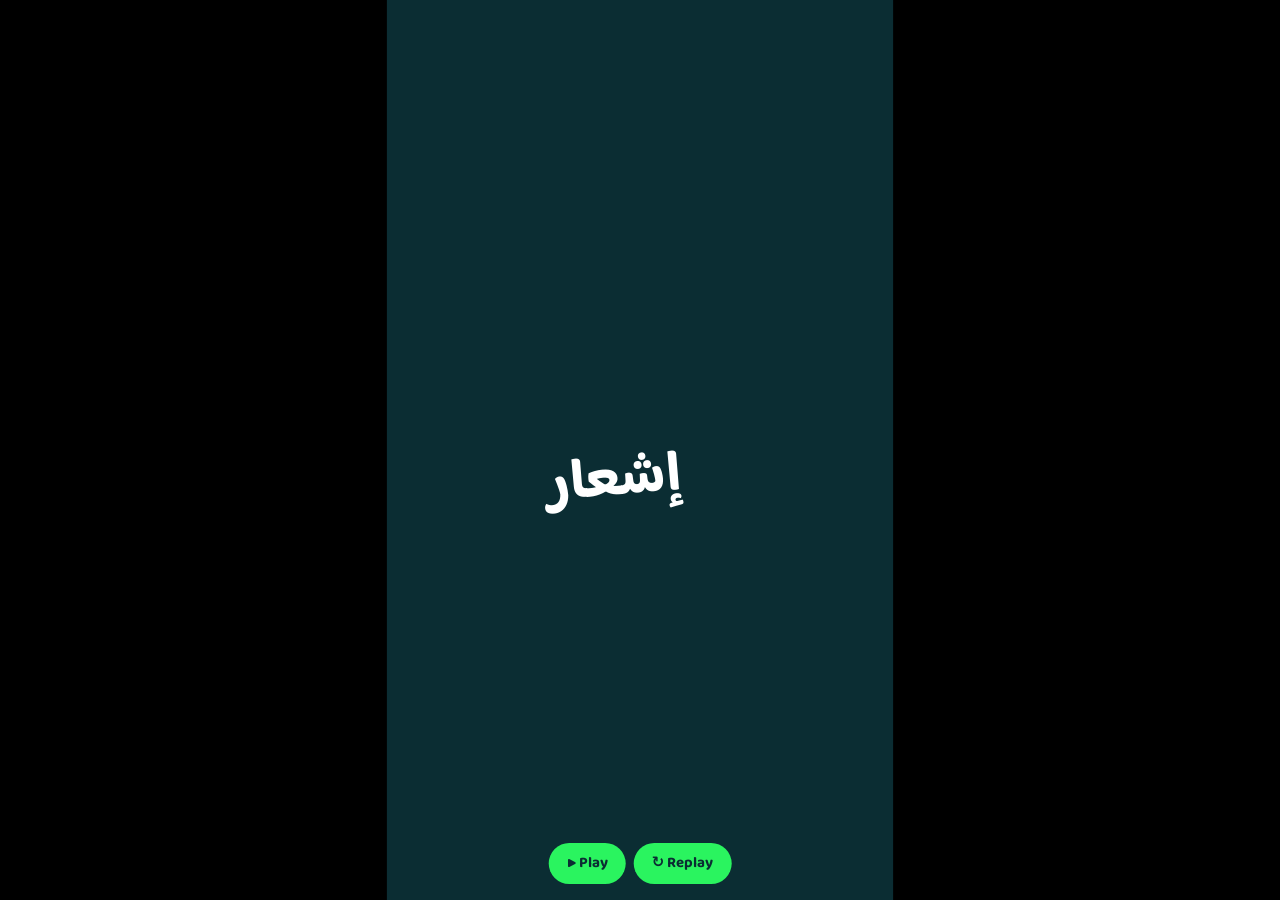
==== motion/focus-14/index.html @ 83feaa40 "Rebuild focus-14 film to motion studio rules - Pure seek(t) render contract keyed to measured beats." ====
<!doctype html>
<html lang="ar" dir="rtl">
<head>
<meta charset="utf-8">
<meta name="viewport" content="width=device-width,initial-scale=1">
<title>Saudifitx · تجربة ١٤ يوم</title>
<style>
  /* Brand: Saudifitx Design System — Baloo Bhaijaan 2 (display: 800, UI: 500), teal #0B2D33, one accent #2AF45F */
  @font-face { font-family: "Baloo Bhaijaan 2"; font-weight: 500; font-display: block; src: url(fonts/BalooBhaijaan2-Medium.ttf) format("truetype"); }
  @font-face { font-family: "Baloo Bhaijaan 2"; font-weight: 700; font-display: block; src: url(fonts/BalooBhaijaan2-Bold.ttf) format("truetype"); }
  @font-face { font-family: "Baloo Bhaijaan 2"; font-weight: 800; font-display: block; src: url(fonts/BalooBhaijaan2-ExtraBold.ttf) format("truetype"); }

  :root {
    --teal: #0B2D33; --teal-soft: #0D3235; --elev: #11383D;
    --green: #2AF45F; --green-bright: #57C96F;
    --fg: #fff; --muted: rgba(255,255,255,.72); --subtle: rgba(255,255,255,.5);
    --border: rgba(255,255,255,.10);
    --font: "Baloo Bhaijaan 2", system-ui, sans-serif;
  }
  * { box-sizing: border-box; margin: 0; padding: 0; }
  html, body { height: 100%; background: #000; overflow: hidden; }
  body { display: grid; place-items: center; font-family: var(--font); }
  #stage { position: relative; width: 1080px; height: 1920px; overflow: hidden; background: var(--teal); color: var(--fg); transform-origin: center; }
  .scene { position: absolute; inset: 0; display: none; }
  .r { position: absolute; right: 80px; left: 80px; text-align: right; white-space: nowrap; }
  .d { font-weight: 800; line-height: 1.1; }             /* display */
  .u { font-weight: 500; color: var(--muted); }          /* UI */
  .g { color: var(--green); }
  .mask { overflow: hidden; }
  .mask > span { display: inline-block; }

  /* A — chaos */
  .w { position: absolute; white-space: nowrap; font-weight: 700; transform-origin: center; }
  .w.chip { background: var(--fg); color: var(--teal); border-radius: 999px; padding: 0 .45em; }
  #line { position: absolute; height: 12px; top: 954px; background: var(--green); border-radius: 12px; }
  #lost { top: 640px; font-size: 280px; }

  /* B — 14 */
  #trial { top: 250px; font-size: 130px; }
  #num { position: absolute; left: -40px; top: 330px; font-size: 900px; font-weight: 800; line-height: 1; color: var(--green); direction: rtl; }
  #yom { top: 1330px; font-size: 200px; }

  /* C — focus */
  #rest { top: 660px; font-size: 130px; }
  #focus { top: 820px; font-size: 270px; }
  #fline { position: absolute; right: 80px; top: 1170px; height: 12px; background: var(--green); border-radius: 12px; }

  /* D — tracker */
  #dTitle { top: 200px; font-size: 120px; }
  #dSub { top: 350px; font-size: 66px; }
  #days { position: absolute; top: 500px; left: 80px; right: 80px; display: grid; grid-template-columns: repeat(4, 1fr); gap: 28px; }
  .day { height: 180px; border-radius: 24px; background: var(--elev); border: 1px solid var(--border);
    display: grid; place-items: center; font-size: 88px; font-weight: 800; color: var(--subtle); position: relative; overflow: hidden; }
  .day .f { position: absolute; inset: 0; background: var(--green); transform-origin: bottom; }
  .day .n { position: relative; }
  .day:nth-child(13) { grid-column: 2; }
  #dayNum { top: 1400px; font-size: 300px; }
  #dayNum .u { font-size: 120px; color: var(--fg); font-weight: 800; }

  /* E — habits */
  .card { position: absolute; inset: 0; background: var(--teal); }
  .card .step { top: 200px; font-size: 72px; }
  .card .ic { position: absolute; right: 80px; top: 420px; width: 360px; height: 360px; border-radius: 50%; background: var(--green); display: grid; place-items: center; }
  .card .ic svg { width: 190px; height: 190px; stroke: var(--teal); stroke-width: 2; fill: none; stroke-linecap: round; stroke-linejoin: round; }
  .card h3 { top: 880px; font-size: 150px; }
  .card p { top: 1080px; font-size: 80px; }
  .card.alt .ic { right: auto; left: 80px; }
  .card.alt .big { left: auto; right: -60px; }
  .card.inv { background: var(--green); color: var(--teal); }
  .card.inv .u { color: rgba(11,45,51,.75); }
  .card.inv .ic { background: var(--teal); }
  .card.inv .ic svg { stroke: var(--green); }
  .card.inv .big { color: rgba(11,45,51,.12); }
  .card .big { position: absolute; left: -60px; bottom: -120px; font-size: 900px; font-weight: 800; line-height: 1; color: var(--elev); }

  /* F — statement */
  #s1 { top: 560px; font-size: 170px; } #s2 { top: 760px; font-size: 170px; } #s3 { top: 960px; font-size: 170px; }
  #sline { position: absolute; right: 80px; top: 1230px; height: 12px; background: var(--green); border-radius: 12px; }

  /* G — end card (signature gradient, brand template layout) */
  #grad { position: absolute; inset: 0; background: radial-gradient(120% 90% at 0% 100%, var(--green-bright) 0%, var(--teal-soft) 45%, var(--teal) 75%); }
  #logo { position: absolute; left: 80px; top: 180px; width: 740px; height: 209px; }
  #logo img { position: absolute; inset: 0; width: 100%; height: 100%; }
  #c1 { top: 760px; font-size: 130px; } #c2 { top: 900px; font-size: 220px; }
  #btn { position: absolute; right: 80px; top: 1250px; padding: 30px 100px; border-radius: 999px; background: var(--green); color: var(--teal); font-size: 90px; font-weight: 800; line-height: 1.3; white-space: nowrap; }
  #social { position: absolute; left: 80px; bottom: 120px; height: 96px; }

  #controls { position: fixed; bottom: 16px; left: 50%; transform: translateX(-50%); display: flex; gap: 8px; z-index: 5; direction: ltr; }
  #controls button { font: 700 15px var(--font); padding: 8px 18px; border-radius: 999px; border: 0; background: var(--green); color: var(--teal); cursor: pointer; }
  body.capture #controls { display: none; }
</style>
</head>
<body>
<div id="stage">
  <section class="scene" id="A">
    <div id="chaos" style="position:absolute;inset:0"></div>
    <div id="line"></div>
    <div class="r d mask" id="lost"><span>مشتّت؟</span></div>
  </section>

  <section class="scene" id="Bs">
    <div class="r d mask" id="trial"><span>تجربة</span></div>
    <div id="num">١</div>
    <div class="r d mask" id="yom"><span>يوم</span></div>
  </section>

  <section class="scene" id="C">
    <div class="r d mask" id="rest"><span>لاستعادة</span></div>
    <div class="r d g" id="focus">التركيز</div>
    <div id="fline"></div>
  </section>

  <section class="scene" id="D">
    <div class="r d mask" id="dTitle"><span>يوم بيوم</span></div>
    <div class="r u mask" id="dSub"><span>عادة صغيرة كل يوم</span></div>
    <div id="days"></div>
    <div class="r d g" id="dayNum">١</div>
  </section>

  <section class="scene" id="E"></section>

  <section class="scene" id="F">
    <div class="r d mask" id="s1"><span>عادة وحدة.</span></div>
    <div class="r d mask" id="s2"><span>كل يوم.</span></div>
    <div class="r d g mask" id="s3"><span>١٤ يوم.</span></div>
    <div id="sline"></div>
  </section>

  <section class="scene" id="G">
    <div id="grad"></div>
    <div id="logo"><img id="logoW" src="assets/logo-white.png" alt=""><img id="logoG" src="assets/logo-green.png" alt=""></div>
    <div class="r d mask" id="c1"><span>جاهز تستعيد</span></div>
    <div class="r d g mask" id="c2"><span>تركيزك؟</span></div>
    <div id="btn">ابدأ التحدي</div>
    <img id="social" src="assets/social-row.png" alt="@saudifitx">
  </section>
</div>

<div id="controls"><button id="play">▶ Play</button><button id="replay">↻ Replay</button></div>
<audio id="score" src="score.wav" preload="auto"></audio>

<script>
// ───────────────────────── Render contract: seek(t) paints the frame at t. Pure; no state between frames.
const $ = id => document.getElementById(id);
const AR = n => String(n).replace(/\d/g, d => "٠١٢٣٤٥٦٧٨٩"[d]);
const clamp = (v, a = 0, b = 1) => Math.min(b, Math.max(a, v));
const p = (t, a, b) => clamp((t - a) / (b - a));
const lerp = (a, b, k) => a + (b - a) * k;
const out = k => 1 - Math.pow(1 - k, 5);                         // brand entrance ease, no overshoot
const io = k => k < .5 ? 16 * k ** 5 : 1 - Math.pow(-2 * k + 2, 5) / 2;
const decay = (t, t0, len) => t < t0 ? 0 : Math.exp(-(t - t0) / len);   // beat-hit envelope

function mulberry32(a) { return function () { a |= 0; a = a + 0x6D2B79F5 | 0; let t = Math.imul(a ^ a >>> 15, 1 | a); t = t + Math.imul(t ^ t >>> 7, 61 | t) ^ t; return ((t ^ t >>> 14) >>> 0) / 4294967296; }; }
const hash = (i, n) => mulberry32(i * 7919 + n * 104729 + 1)();    // seeded per-(item, step) noise

let BEATS = null;  // measured grid from beats.json, set once at load
const B = i => BEATS[Math.min(i, BEATS.length - 1)] + Math.max(0, i - BEATS.length + 1) * .5;
const BEAT = () => B(1) - B(0);
const DURATION = 20;

function css(el, { x = 0, y = 0, s = 1, sx = s, sy = s, o = 1, blur = 0, base = "" }) {
  el.style.transform = `${base} translate(${x}px,${y}px) scale(${sx},${sy})`;
  el.style.opacity = o;
  el.style.filter = blur > .05 ? `blur(${blur}px)` : "none";
}
// mask reveal: inner span rises from below its own line box
function reveal(el, t, t0, dur = .28) {
  const k = out(p(t, t0, t0 + dur));
  el.style.visibility = t >= t0 ? "visible" : "hidden";
  el.firstElementChild.style.transform = `translateY(${lerp(105, 0, k)}%)`;
}
const scene = (id, t, a, b) => { const on = t >= a && t < b; $(id).style.display = on ? "block" : "none"; return on; };

// ── static layout built once (deterministic)
const WORDS = ["إشعار", "رسالة جديدة", "٩٩+", "تمرير", "فيديو قصير", "تنبيه", "بث مباشر", "@منشن", "ريلز", "لايك", "٣ رسائل", "تحديث", "ستوري", "إعلان", "١٢+", "تعليق", "قروب", "مكالمة فائتة"];
const rng = mulberry32(14);
const CHAOS = WORDS.map((w, i) => ({
  w, appear: (r => i < 6 ? i * .03 : .18 + r * .6)(rng()), x: 40 + rng() * 760, y: 160 + rng() * 1540,
  size: 70 + rng() * 80, rot: (rng() - .5) * 16, chip: rng() < .35,
}));
$("chaos").innerHTML = CHAOS.map(c => `<div class="w${c.chip ? " chip" : ""}" style="left:${c.x}px;top:${c.y}px;font-size:${c.size | 0}px">${c.w}</div>`).join("");
const chaosEls = [...$("chaos").children];

$("days").innerHTML = Array.from({ length: 14 }, (_, i) => `<div class="day"><div class="f"></div><span class="n">${AR(i + 1)}</span></div>`).join("");
const dayEls = [...$("days").children];

const HABITS = [
  ["نوم أعمق", "روتين ثابت قبل النوم", '<path d="M12 3a6 6 0 0 0 9 9 9 9 0 1 1-9-9Z"/>'],
  ["حركة يومية", "٣٠ دقيقة تنشّط عقلك", '<path d="M22 12h-4l-3 9L9 3l-3 9H2"/>'],
  ["ديتوكس رقمي", "وقت أقل على الشاشة", '<rect x="5" y="2" width="14" height="20" rx="2"/><path d="M3 3l18 18"/>'],
  ["تنفّس وصفاء", "٥ دقائق كل صباح", '<path d="M17.7 7.7a2.5 2.5 0 1 1 1.8 4.3H2"/><path d="M9.6 4.6A2 2 0 1 1 11 8H2"/><path d="M12.6 19.4A2 2 0 1 0 14 16H2"/>'],
];
$("E").innerHTML = HABITS.map(([h, s, ic], i) => `<div class="card${i % 2 ? " alt" : ""}${i === 2 ? " inv" : ""}" id="h${i}">
  <div class="big">${AR(i + 1)}</div>
  <div class="r u step">عادة ${AR(i + 1)} من ٤</div>
  <div class="ic"><svg viewBox="0 0 24 24">${ic}</svg></div>
  <h3 class="r d">${h}</h3><p class="r u">${s}</p></div>`).join("");
const cards = HABITS.map((_, i) => $("h" + i));

function seek(t) {
  // A — chaos → snap to the focus line → "مشتّت؟"   [0, B4)
  if (scene("A", t, 0, B(4))) {
    const snap = B(2), k = io(p(t, snap, snap + .18));
    CHAOS.forEach((c, i) => {
      const el = chaosEls[i], shown = t >= c.appear && k < 1;
      el.style.visibility = shown ? "visible" : "hidden";
      if (!shown) return;
      const step = Math.floor(t * 15);                              // 15 Hz jitter, seeded
      const jx = (hash(i, step) - .5) * 18, jy = (hash(i + 99, step) - .5) * 18;
      const pop = 1 + .25 * decay(t, c.appear, .05);
      const w = el.offsetWidth, h = el.offsetHeight;
      const cx = 540 - (c.x + w / 2), cy = 960 - (c.y + h / 2);
      css(el, { x: lerp(jx, cx, k), y: lerp(jy, cy, k), sx: pop * (1 - .6 * k), sy: pop * (1 - k), base: `rotate(${c.rot * (1 - k)}deg)` });
    });
    const amp = 4 + 22 * p(t, 0, snap) ** 2, st = Math.floor(t * 24);  // seeded camera shake, builds to the snap
    css($("chaos"), { x: t < snap ? (hash(501, st) - .5) * amp : 0, y: t < snap ? (hash(502, st) - .5) * amp : 0 });
    const lw = io(p(t, snap + .08, snap + .26)) * 920;
    $("line").style.width = lw + "px";
    $("line").style.left = (540 - lw / 2) + "px";
    css($("line"), { y: out(p(t, B(3) - .1, B(3) + .2)) * 230, sy: 1 + 1.5 * decay(t, snap + .26, .08) });
    reveal($("lost"), t, B(2) + .2, .3);
    css($("lost"), { s: 1 + .05 * decay(t, B(3), .15) });
    $("lost").style.transformOrigin = "right center";
  }

  // B — تجربة / ١٤ counts on 16ths / يوم   [B4, B10)
  if (scene("Bs", t, B(4), B(10))) {
    reveal($("trial"), t, B(4));
    const T0 = B(5), step = BEAT() / 4;
    const k = t < T0 ? 0 : Math.min(13, Math.floor((t - T0) / step) + 1);
    $("num").textContent = AR(1 + k);
    const lastTick = k === 0 ? B(4) : T0 + (k - 1) * step;
    const land = decay(t, B(8), .18);
    const roll = k === 0 ? 0 : 1 - out(p(t, lastTick, lastTick + .06));   // new digit rolls up into place
    css($("num"), { x: lerp(-200, 0, out(p(t, B(4), B(4) + .4))), y: roll * 90, s: 1 + .08 * land, o: out(p(t, B(4), B(4) + .15)) * (1 - .3 * roll) });
    reveal($("yom"), t, B(8) - .06);
  }

  // C — لاستعادة / التركيز rack focus / line   [B10, B12)
  if (scene("C", t, B(10), B(12))) {
    reveal($("rest"), t, B(10));
    const f = io(p(t, B(10), B(11)));
    css($("focus"), { blur: (1 - f) * 40, s: lerp(1.18, 1, f) + .04 * decay(t, B(11), .15), o: lerp(.35, 1, f) });
    $("fline").style.width = io(p(t, B(11), B(11) + .3)) * 920 + "px";
  }

  // D — tracker: one day fills per 8th note   [B12, B20)
  if (scene("D", t, B(12), B(20))) {
    reveal($("dTitle"), t, B(12));
    reveal($("dSub"), t, B(12) + .12);
    let filled = 0;
    dayEls.forEach((el, i) => {
      const ti = B(12) + i * BEAT() / 2, k = out(p(t, ti, ti + .12));
      if (t >= ti) filled = i + 1;
      el.firstElementChild.style.transform = `scaleY(${k})`;
      el.style.color = k > .5 ? "var(--teal)" : "";
      css(el, { s: 1 + .06 * decay(t, ti, .08) + .05 * decay(t, B(19), .15) });
    });
    $("dayNum").innerHTML = `<span class="u">${t >= B(19) ? "تم" : "اليوم"}</span> ${AR(Math.max(1, filled))}`;
    css($("dayNum"), { s: 1 + .05 * decay(t, B(12) + (Math.max(1, filled) - 1) * BEAT() / 2, .08) + .1 * decay(t, B(19), .2) });
    $("dayNum").style.transformOrigin = "right center";
  }

  // E — habits: push-cut into each card on the beat   [B20, B28)
  if (scene("E", t, B(20), B(28))) {
    cards.forEach((el, i) => {
      const tin = B(20 + 2 * i), tout = B(22 + 2 * i);
      const kin = i === 0 ? 1 : out(p(t, tin - .2, tin)), kout = i === 3 ? 0 : out(p(t, tout - .2, tout));
      const on = t >= tin - .2 && (i === 3 || t < tout);
      el.style.visibility = on ? "visible" : "hidden";
      if (!on) return;
      css(el, { x: lerp(-1080, 0, kin) + kout * 1080 });
      const ic = el.querySelector(".ic");
      css(ic, { s: lerp(.6, 1, out(p(t, tin, tin + .3))) + .05 * decay(t, tin, .12) });
      el.querySelectorAll("path,rect").forEach(pth => {
        const len = pth.getTotalLength();
        pth.style.strokeDasharray = len;
        pth.style.strokeDashoffset = len * (1 - io(p(t, tin + .05, tin + .45)));
      });
      css(el.querySelector(".big"), { y: lerp(200, 0, out(p(t, tin - .2, tin + .6))) });
    });
  }

  // F — statement, one line per beat, line draws into the logo   [B28, B32)
  if (scene("F", t, B(28), B(32))) {
    reveal($("s1"), t, B(28) - .06);
    reveal($("s2"), t, B(29) - .06);
    const sk = out(p(t, B(30) - .12, B(30)));
    $("s3").style.visibility = t >= B(30) - .12 ? "visible" : "hidden";
    $("s3").firstElementChild.style.transform = "none";
    css($("s3"), { s: lerp(1.9, 1, sk) + .05 * decay(t, B(30), .15), o: sk });
    $("s3").style.transformOrigin = "right center";
    $("sline").style.width = io(p(t, B(30), B(32))) * 920 + "px";
  }

  // G — end card   [B32, end]
  if (scene("G", t, B(32), 1e9)) {
    css($("grad"), { o: .6 + .4 * out(p(t, B(32), B(34))) });
    const wk = out(p(t, B(32), B(32) + .35));
    $("logoW").style.clipPath = `inset(0 ${(1 - wk) * 100}% 0 0)`;
    const gk = out(p(t, B(33) - .1, B(33) + .15));
    const flick = Math.sin(p(t, B(33), B(33) + .35) * Math.PI);
    css($("logoG"), { x: flick * 8, y: lerp(40, 0, gk) - flick * 22, o: gk });
    reveal($("c1"), t, B(34) - .06);
    reveal($("c2"), t, B(35) - .06);
    const bk = out(p(t, B(36) - .1, B(36) + .2));
    $("btn").style.clipPath = `inset(0 0 0 ${(1 - bk) * 100}%)`;
    css($("btn"), { s: 1 + .04 * decay(t, B(36), .12) + .04 * decay(t, B(38), .15) });
    $("btn").style.transformOrigin = "right center";
    const sk = out(p(t, B(37), B(37) + .35));
    css($("social"), { x: lerp(-60, 0, sk), o: sk });
  }
}

// ───────────────────────── playback shell (outside the render contract)
window.DURATION = DURATION;
window.seek = seek;
const capture = new URLSearchParams(location.search).has("capture");
if (capture) document.body.classList.add("capture");
function fit() {
  if (capture) return;
  const s = Math.min(innerWidth / 1080, innerHeight / 1920);
  $("stage").style.transform = `scale(${s})`;
  $("stage").style.margin = `${(1920 * s - 1920) / 2}px ${(1080 * s - 1080) / 2}px`;
}
addEventListener("resize", fit); fit();

const audio = $("score");
function tick() { seek(audio.currentTime); if (!audio.paused) requestAnimationFrame(tick); }
$("play").onclick = () => { if (audio.paused) { audio.play(); $("play").textContent = "❚❚ Pause"; requestAnimationFrame(tick); } else { audio.pause(); $("play").textContent = "▶ Play"; } };
$("replay").onclick = () => { audio.currentTime = 0; if (audio.paused) $("play").click(); };
audio.onended = () => { $("play").textContent = "▶ Play"; };

fetch("beats.json").then(r => r.json()).then(j => j.beats)
  .catch(() => Array.from({ length: 40 }, (_, i) => i * .5))       // file:// fallback: nominal 120 BPM grid
  .then(beats => {
    BEATS = beats; window.BEATS = beats;
    return Promise.all([document.fonts.load('800 100px "Baloo Bhaijaan 2"'), document.fonts.load('500 100px "Baloo Bhaijaan 2"'),
      document.fonts.load('700 100px "Baloo Bhaijaan 2"'), ...[...document.images].map(i => i.decode().catch(() => {}))]);
  })
  .then(() => { seek(0); window.ready = true; });
</script>
</body>
</html>
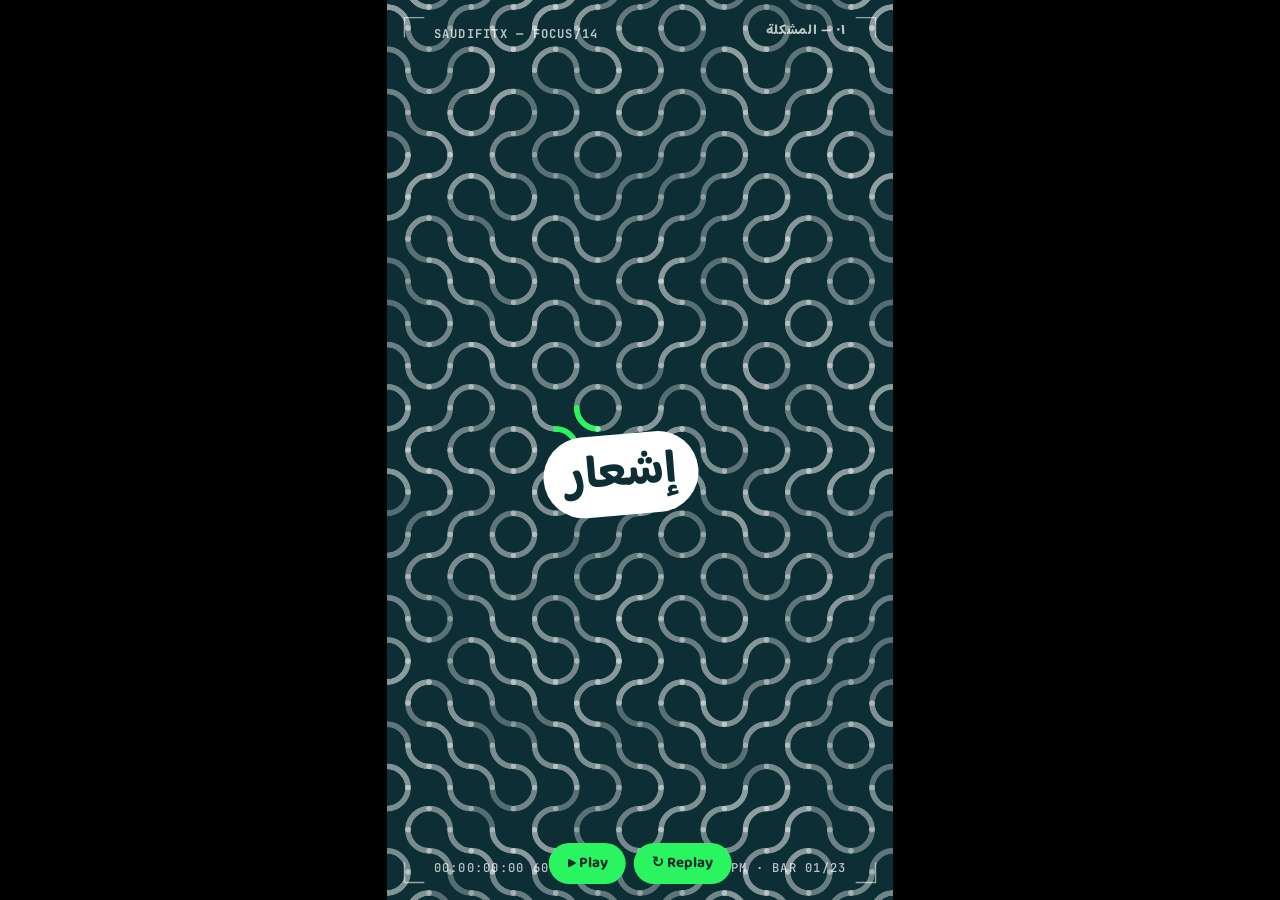
==== commit 47f41ad5: "Redesign film in reference-reel style Full-bleed colour fields cut on the beat, kinetic type with di" ====
--- a/motion/focus-14/index.html
+++ b/motion/focus-14/index.html
@@ -3,137 +3,228 @@
 <head>
 <meta charset="utf-8">
 <meta name="viewport" content="width=device-width,initial-scale=1">
-<title>Saudifitx · تجربة ١٤ يوم</title>
+<title>Saudifitx · تحدي ١٤ يوم</title>
 <style>
-  /* Brand: Saudifitx Design System — Baloo Bhaijaan 2 (display: 800, UI: 500), teal #0B2D33, one accent #2AF45F */
+  /* Brand: Saudifitx Design System — display: Baloo Bhaijaan 2 · UI/HUD: JetBrains Mono · teal #0B2D33 · accent #2AF45F */
   @font-face { font-family: "Baloo Bhaijaan 2"; font-weight: 500; font-display: block; src: url(fonts/BalooBhaijaan2-Medium.ttf) format("truetype"); }
   @font-face { font-family: "Baloo Bhaijaan 2"; font-weight: 700; font-display: block; src: url(fonts/BalooBhaijaan2-Bold.ttf) format("truetype"); }
   @font-face { font-family: "Baloo Bhaijaan 2"; font-weight: 800; font-display: block; src: url(fonts/BalooBhaijaan2-ExtraBold.ttf) format("truetype"); }
+  @font-face { font-family: "JetBrains Mono"; font-weight: 500 700; font-display: block; src: url(fonts/JetBrainsMono.woff2) format("woff2"); }
 
   :root {
-    --teal: #0B2D33; --teal-soft: #0D3235; --elev: #11383D;
-    --green: #2AF45F; --green-bright: #57C96F;
-    --fg: #fff; --muted: rgba(255,255,255,.72); --subtle: rgba(255,255,255,.5);
-    --border: rgba(255,255,255,.10);
-    --font: "Baloo Bhaijaan 2", system-ui, sans-serif;
+    --teal: #0B2D33; --deep: #082226; --elev: #11383D; --green: #2AF45F; --green-bright: #57C96F; --paper: #F4F7F6;
+    --font: "Baloo Bhaijaan 2", system-ui, sans-serif; --mono: "JetBrains Mono", ui-monospace, monospace;
   }
   * { box-sizing: border-box; margin: 0; padding: 0; }
   html, body { height: 100%; background: #000; overflow: hidden; }
   body { display: grid; place-items: center; font-family: var(--font); }
-  #stage { position: relative; width: 1080px; height: 1920px; overflow: hidden; background: var(--teal); color: var(--fg); transform-origin: center; }
-  .scene { position: absolute; inset: 0; display: none; }
-  .r { position: absolute; right: 80px; left: 80px; text-align: right; white-space: nowrap; }
-  .d { font-weight: 800; line-height: 1.1; }             /* display */
-  .u { font-weight: 500; color: var(--muted); }          /* UI */
-  .g { color: var(--green); }
-  .mask { overflow: hidden; }
+  #stage { position: relative; width: 1080px; height: 1920px; overflow: hidden; background: var(--teal); color: #fff; transform-origin: center; }
+  #cv { position: absolute; inset: 0; width: 1080px; height: 1920px; }
+  .scene { position: absolute; inset: 0; display: none; transform-origin: 50% 45%; }
+  .r { position: absolute; right: 80px; left: 80px; text-align: right; white-space: nowrap; transform-origin: right center; }
+  .c { position: absolute; left: 80px; right: 80px; text-align: center; white-space: nowrap; transform-origin: center; }
+  .d { font-weight: 800; line-height: 1.1; }
+  .u { font-weight: 500; line-height: 1.3; }
+  .mask { overflow: hidden; padding-bottom: .08em; }
   .mask > span { display: inline-block; }
-
-  /* A — chaos */
-  .w { position: absolute; white-space: nowrap; font-weight: 700; transform-origin: center; }
-  .w.chip { background: var(--fg); color: var(--teal); border-radius: 999px; padding: 0 .45em; }
-  #line { position: absolute; height: 12px; top: 954px; background: var(--green); border-radius: 12px; }
-  #lost { top: 640px; font-size: 280px; }
-
-  /* B — 14 */
-  #trial { top: 250px; font-size: 130px; }
-  #num { position: absolute; left: -40px; top: 330px; font-size: 900px; font-weight: 800; line-height: 1; color: var(--green); direction: rtl; }
-  #yom { top: 1330px; font-size: 200px; }
-
-  /* C — focus */
-  #rest { top: 660px; font-size: 130px; }
-  #focus { top: 820px; font-size: 270px; }
-  #fline { position: absolute; right: 80px; top: 1170px; height: 12px; background: var(--green); border-radius: 12px; }
-
-  /* D — tracker */
-  #dTitle { top: 200px; font-size: 120px; }
-  #dSub { top: 350px; font-size: 66px; }
-  #days { position: absolute; top: 500px; left: 80px; right: 80px; display: grid; grid-template-columns: repeat(4, 1fr); gap: 28px; }
-  .day { height: 180px; border-radius: 24px; background: var(--elev); border: 1px solid var(--border);
-    display: grid; place-items: center; font-size: 88px; font-weight: 800; color: var(--subtle); position: relative; overflow: hidden; }
-  .day .f { position: absolute; inset: 0; background: var(--green); transform-origin: bottom; }
-  .day .n { position: relative; }
-  .day:nth-child(13) { grid-column: 2; }
-  #dayNum { top: 1400px; font-size: 300px; }
-  #dayNum .u { font-size: 120px; color: var(--fg); font-weight: 800; }
-
-  /* E — habits */
-  .card { position: absolute; inset: 0; background: var(--teal); }
-  .card .step { top: 200px; font-size: 72px; }
-  .card .ic { position: absolute; right: 80px; top: 420px; width: 360px; height: 360px; border-radius: 50%; background: var(--green); display: grid; place-items: center; }
-  .card .ic svg { width: 190px; height: 190px; stroke: var(--teal); stroke-width: 2; fill: none; stroke-linecap: round; stroke-linejoin: round; }
-  .card h3 { top: 880px; font-size: 150px; }
-  .card p { top: 1080px; font-size: 80px; }
-  .card.alt .ic { right: auto; left: 80px; }
-  .card.alt .big { left: auto; right: -60px; }
-  .card.inv { background: var(--green); color: var(--teal); }
-  .card.inv .u { color: rgba(11,45,51,.75); }
-  .card.inv .ic { background: var(--teal); }
-  .card.inv .ic svg { stroke: var(--green); }
-  .card.inv .big { color: rgba(11,45,51,.12); }
-  .card .big { position: absolute; left: -60px; bottom: -120px; font-size: 900px; font-weight: 800; line-height: 1; color: var(--elev); }
-
-  /* F — statement */
-  #s1 { top: 560px; font-size: 170px; } #s2 { top: 760px; font-size: 170px; } #s3 { top: 960px; font-size: 170px; }
-  #sline { position: absolute; right: 80px; top: 1230px; height: 12px; background: var(--green); border-radius: 12px; }
-
-  /* G — end card (signature gradient, brand template layout) */
-  #grad { position: absolute; inset: 0; background: radial-gradient(120% 90% at 0% 100%, var(--green-bright) 0%, var(--teal-soft) 45%, var(--teal) 75%); }
-  #logo { position: absolute; left: 80px; top: 180px; width: 740px; height: 209px; }
+  .card { position: absolute; inset: 0; }
+  .ink { color: var(--teal); } .g { color: var(--green); } .w { color: #fff; }
+  svg.i { stroke: currentColor; stroke-width: 2; fill: none; stroke-linecap: round; stroke-linejoin: round; }
+
+  /* HUD — technical frame, colour follows the field underneath */
+  #hud { position: absolute; inset: 0; pointer-events: none; color: var(--hud, rgba(255,255,255,.7)); font: 500 26px/1 var(--mono); letter-spacing: .06em; direction: ltr; z-index: 20; }
+  #hud .cr { position: absolute; width: 44px; height: 44px; border-color: currentColor; border-style: solid; border-width: 0; opacity: .8; }
+  #hud .tl { left: 36px; top: 36px; border-left-width: 3px; border-top-width: 3px; }
+  #hud .tr { right: 36px; top: 36px; border-right-width: 3px; border-top-width: 3px; }
+  #hud .bl { left: 36px; bottom: 36px; border-left-width: 3px; border-bottom-width: 3px; }
+  #hud .br { right: 36px; bottom: 36px; border-right-width: 3px; border-bottom-width: 3px; }
+  #hud .t { position: absolute; white-space: nowrap; }
+  #hTL { left: 100px; top: 58px; font-weight: 700; } #hTR { right: 100px; top: 52px; font: 700 30px/1 var(--font); direction: rtl; }
+  #hBL { left: 100px; bottom: 56px; } #hBR { right: 100px; bottom: 56px; }
+  #hBR i { display: inline-block; width: 16px; height: 16px; border: 2px solid currentColor; margin-left: 6px; vertical-align: -1px; }
+  #hBR i.on { background: currentColor; }
+  #grain { position: absolute; inset: 0; z-index: 19; pointer-events: none; opacity: .07; mix-blend-mode: overlay;
+    background-image: url("data:image/svg+xml,%3Csvg xmlns='http://www.w3.org/2000/svg' width='256' height='256'%3E%3Cfilter id='n'%3E%3CfeTurbulence type='fractalNoise' baseFrequency='.9' numOctaves='2' seed='14' stitchTiles='stitch'/%3E%3C/filter%3E%3Crect width='256' height='256' filter='url(%23n)'/%3E%3C/svg%3E"); }
+  #wipe { position: absolute; inset: 0; display: none; }   /* below the scenes (DOM order), above the canvas */
+
+  /* A — hook */
+  .pill { position: absolute; white-space: nowrap; font-weight: 700; background: #fff; color: var(--teal); border-radius: 999px; padding: 0 .45em; z-index: 3; }
+  #n40 { top: 470px; font-size: 600px; line-height: 1; }
+  #sec { top: 1080px; font-size: 190px; }
+  #timer { position: absolute; right: 80px; top: 1310px; height: 14px; background: var(--teal); border-radius: 14px; }
+  #secSub { top: 1360px; font-size: 70px; }
+
+  /* P — problem cards */
+  #pc1 { background: var(--paper); } #pc2 { background: var(--teal); } #pc3 { background: var(--green); }
+  #pc1a { top: 640px; font-size: 110px; opacity: .7; } #pc1b { top: 780px; font-size: 210px; }
+  #pc2a { top: 560px; font-size: 280px; } #pc2b { top: 870px; font-size: 280px; }
+  #pc3a { top: 700px; font-size: 360px; }
+
+  /* S1 — attention vs age chart */
+  #s1eye { top: 190px; font: 700 34px/1 var(--mono); letter-spacing: .08em; direction: ltr; text-align: right; opacity: .7; }
+  #s1title { top: 250px; font-size: 104px; }
+  #s1pill { position: absolute; top: 0; left: 0; background: var(--green); color: var(--teal); font-weight: 800; font-size: 76px; padding: 4px 38px; border-radius: 999px; white-space: nowrap; transform-origin: center; }
+  #s1sub { top: 1380px; font-size: 68px; white-space: normal; }
+
+  /* S2 — 91% dot grid */
+  #pct { top: 150px; font-size: 330px; line-height: 1; }
+  #dotsLbl { top: 1370px; font-size: 92px; }
+  #metrics { position: absolute; top: 1520px; left: 80px; right: 80px; display: flex; flex-wrap: wrap; gap: 20px; justify-content: center; }
+  #metrics div { height: 104px; padding: 0 40px; border-radius: 999px; background: var(--teal); color: #fff; font-size: 58px; font-weight: 700; display: grid; place-items: center; white-space: nowrap; }
+
+  /* PR — product */
+  #prMark { position: absolute; left: 540px; top: 720px; width: 260px; height: 236px; margin: -118px 0 0 -130px;
+    background: url(assets/logo-green.png) no-repeat; background-size: 860px 243px; background-position: -6px -2px; }
+  #prTitle { top: 1150px; font-size: 190px; }
+  #prSub { top: 1380px; font-size: 128px; }
+
+  /* PH — simple phone tiles */
+  #phTitle { top: 190px; font-size: 118px; }
+  #tiles { position: absolute; top: 420px; left: 80px; right: 80px; display: grid; grid-template-columns: 1fr 1fr; gap: 30px 40px; }
+  .tile { height: 196px; border-radius: 36px; position: relative; transform-origin: center; }
+  .tile .face { position: absolute; inset: 0; border-radius: 36px; display: flex; align-items: center; gap: 26px; padding: 0 36px; font-size: 64px; font-weight: 800; white-space: nowrap; }
+  .tile .face svg { width: 76px; height: 76px; flex: none; }
+  .tile .lb { font-size: var(--fs, 64px); }
+  .tile.blk .front { background: var(--teal); color: #fff; }
+  .tile.blk .back { background: rgba(11,45,51,.12); color: rgba(11,45,51,.45); text-decoration: line-through; text-decoration-thickness: 6px; }
+  .tile.ok .front { background: #fff; color: var(--teal); box-shadow: inset 0 0 0 3px rgba(11,45,51,.12); }
+  .tile .badge { position: absolute; left: -14px; top: -14px; width: 64px; height: 64px; border-radius: 50%; background: var(--teal); color: var(--green); display: grid; place-items: center; }
+  .tile .badge svg { width: 40px; height: 40px; stroke-width: 3; }
+  #phLegend { top: 1590px; font: 700 34px/1 var(--mono); letter-spacing: .06em; direction: ltr; text-align: right; opacity: .6; }
+
+  /* TR — 14-day point grid */
+  #trPhase { top: 190px; font-size: 64px; font-weight: 800; }
+  #trTitle { top: 270px; font-size: 140px; }
+  #trSub { top: 450px; font-size: 66px; opacity: .75; }
+  #trNum { top: 1560px; font-size: 170px; }
+  #trNum .u { font-size: 100px; color: #fff; font-weight: 800; }
+
+  /* FO — focus bars */
+  #foTitle { top: 190px; font-size: 118px; }
+  #bars { position: absolute; left: 80px; right: 80px; top: 560px; height: 920px; display: flex; gap: 36px; align-items: flex-end; }
+  .bar { flex: 1; position: relative; height: 100%; display: flex; align-items: flex-end; }
+  .bar .col { width: 100%; background: var(--teal); border-radius: 30px; transform-origin: bottom; }
+  .bar.last .col { background: #fff; }
+  .bar .v { position: absolute; left: 0; right: 0; text-align: center; font-size: 104px; font-weight: 800; color: var(--teal); line-height: 1; }
+  .bar .v small { display: block; font-size: 40px; font-weight: 700; font-family: var(--mono); letter-spacing: .1em; }
+  #foSub { top: 1540px; font-size: 80px; }
+
+  /* RE — results */
+  #reEye { top: 200px; font-size: 64px; font-weight: 800; }
+  #reTitle { top: 280px; font-size: 130px; }
+  .res { position: absolute; left: 80px; right: 80px; height: 250px; border-radius: 40px; background: var(--elev);
+    display: flex; align-items: center; justify-content: space-between; padding: 0 50px 0 40px; }
+  .res b { font-size: 92px; font-weight: 800; }
+  .res .arr { width: 180px; height: 180px; border-radius: 50%; background: var(--green); color: var(--teal); display: grid; place-items: center; }
+  .res .arr svg { width: 110px; height: 110px; stroke-width: 2.6; }
+
+  /* ME — message cards */
+  #me1 { background: var(--teal); } #me2 { background: #fff; } #me3 { background: var(--green); }
+  #me1a { top: 760px; font-size: 250px; } #me2a { top: 780px; font-size: 210px; } #me3a { top: 700px; font-size: 360px; }
+
+  /* EN — end card */
+  #grad { position: absolute; inset: 0; background: radial-gradient(120% 90% at 0% 100%, var(--green-bright) 0%, #0D3235 45%, var(--teal) 75%); }
+  #logo { position: absolute; left: 90px; top: 440px; width: 900px; height: 254px; }
   #logo img { position: absolute; inset: 0; width: 100%; height: 100%; }
-  #c1 { top: 760px; font-size: 130px; } #c2 { top: 900px; font-size: 220px; }
-  #btn { position: absolute; right: 80px; top: 1250px; padding: 30px 100px; border-radius: 999px; background: var(--green); color: var(--teal); font-size: 90px; font-weight: 800; line-height: 1.3; white-space: nowrap; }
-  #social { position: absolute; left: 80px; bottom: 120px; height: 96px; }
-
-  #controls { position: fixed; bottom: 16px; left: 50%; transform: translateX(-50%); display: flex; gap: 8px; z-index: 5; direction: ltr; }
+  #k1 { top: 900px; font-size: 150px; } #k2 { top: 1080px; font-size: 118px; }
+  #btn { position: absolute; right: 80px; top: 1300px; padding: 26px 96px; border-radius: 999px; background: var(--green); color: var(--teal); font-size: 90px; font-weight: 800; line-height: 1.3; white-space: nowrap; transform-origin: right center; }
+  #bio { top: 1490px; font-size: 64px; opacity: .8; }
+  #social { position: absolute; left: 80px; bottom: 190px; height: 92px; }
+
+  #controls { position: fixed; bottom: 16px; left: 50%; transform: translateX(-50%); display: flex; gap: 8px; z-index: 50; direction: ltr; }
   #controls button { font: 700 15px var(--font); padding: 8px 18px; border-radius: 999px; border: 0; background: var(--green); color: var(--teal); cursor: pointer; }
   body.capture #controls { display: none; }
 </style>
 </head>
 <body>
+<svg width="0" height="0" style="position:absolute"><defs id="fx"></defs></svg>
 <div id="stage">
+  <canvas id="cv"></canvas>
+  <div id="wipe"></div>
+
   <section class="scene" id="A">
     <div id="chaos" style="position:absolute;inset:0"></div>
-    <div id="line"></div>
-    <div class="r d mask" id="lost"><span>مشتّت؟</span></div>
-  </section>
-
-  <section class="scene" id="Bs">
-    <div class="r d mask" id="trial"><span>تجربة</span></div>
-    <div id="num">١</div>
-    <div class="r d mask" id="yom"><span>يوم</span></div>
-  </section>
-
-  <section class="scene" id="C">
-    <div class="r d mask" id="rest"><span>لاستعادة</span></div>
-    <div class="r d g" id="focus">التركيز</div>
-    <div id="fline"></div>
-  </section>
-
-  <section class="scene" id="D">
-    <div class="r d mask" id="dTitle"><span>يوم بيوم</span></div>
-    <div class="r u mask" id="dSub"><span>عادة صغيرة كل يوم</span></div>
-    <div id="days"></div>
-    <div class="r d g" id="dayNum">١</div>
-  </section>
-
-  <section class="scene" id="E"></section>
-
-  <section class="scene" id="F">
-    <div class="r d mask" id="s1"><span>عادة وحدة.</span></div>
-    <div class="r d mask" id="s2"><span>كل يوم.</span></div>
-    <div class="r d g mask" id="s3"><span>١٤ يوم.</span></div>
-    <div id="sline"></div>
-  </section>
-
-  <section class="scene" id="G">
+    <div class="c d ink" id="n40">٤٠</div>
+    <div class="r d ink mask" id="sec"><span>ثانية.</span></div>
+    <div id="timer"></div>
+    <div class="r u ink mask" id="secSub"><span>متوسط بقائك على شاشة وحدة قبل ما تتنقل</span></div>
+  </section>
+
+  <section class="scene" id="P">
+    <div class="card" id="pc1"><div class="r u ink" id="pc1a">جرّبت</div><div class="r d ink" id="pc1b">نصايح عامة؟</div></div>
+    <div class="card" id="pc2"><div class="r d w" id="pc2a">الإرادة</div><div class="r d w" id="pc2b">لحالها</div></div>
+    <div class="card" id="pc3"><div class="r d ink" id="pc3a">ما تكفي.</div></div>
+  </section>
+
+  <section class="scene" id="S1">
+    <div class="r ink" id="s1eye">PEER-REVIEWED STUDY · 2025</div>
+    <div class="r d ink mask" id="s1title"><span>أسبوعين بدون إنترنت الجوال</span></div>
+    <div id="s1pill">١٠ سنوات</div>
+    <div class="r u ink mask" id="s1sub"><span>تحسّن الانتباه بما يعادل<br>عكس ١٠ سنوات من التراجع العمري</span></div>
+  </section>
+
+  <section class="scene" id="S2">
+    <div class="c d ink" id="pct">٠٪</div>
+    <div class="c d ink mask" id="dotsLbl"><span>من المشاركين تحسّنوا</span></div>
+    <div id="metrics"><div>الانتباه</div><div>الصحة النفسية</div><div>الرضا عن الحياة</div></div>
+  </section>
+
+  <section class="scene" id="PR">
+    <div id="prMark"></div>
+    <div class="c d w" id="prTitle">تحدي <span class="g">١٤</span> يوم</div>
+    <div class="c d g mask" id="prSub"><span>لاستعادة التركيز</span></div>
+  </section>
+
+  <section class="scene" id="PH">
+    <div class="r d ink mask" id="phTitle"><span>جوالك يصير «بسيط»</span></div>
+    <div id="tiles"></div>
+    <div class="r ink" id="phLegend">BLOCKED 4 · ALLOWED 6</div>
+  </section>
+
+  <section class="scene" id="TR">
+    <div class="r g mask" id="trPhase"><span>أسبوع ١ · القطع</span></div>
+    <div class="r d w mask" id="trTitle"><span>يوم بيوم</span></div>
+    <div class="r u w mask" id="trSub"><span>مهمة ومتابعة كل يوم</span></div>
+    <div class="r d g" id="trNum">١</div>
+  </section>
+
+  <section class="scene" id="FO">
+    <div class="r d ink mask" id="foTitle"><span>جلسة التركيز تطول</span></div>
+    <div id="bars"></div>
+    <div class="r d ink mask" id="foSub"><span>من ٣٠ لـ ٩٠ دقيقة متواصلة</span></div>
+  </section>
+
+  <section class="scene" id="RE">
+    <div class="r g mask" id="reEye"><span>يوم ١٤</span></div>
+    <div class="r d w mask" id="reTitle"><span>قبل وبعد… بالأرقام</span></div>
+    <div id="rows"></div>
+  </section>
+
+  <section class="scene" id="ME">
+    <div class="card" id="me1"><div class="r d w" id="me1a">أسبوعين…</div></div>
+    <div class="card" id="me2"><div class="r d ink" id="me2a">وترجع تملك</div></div>
+    <div class="card" id="me3"><div class="r d ink" id="me3a">انتباهك</div></div>
+  </section>
+
+  <section class="scene" id="EN">
     <div id="grad"></div>
+    <canvas id="burst" style="position:absolute;inset:0;width:1080px;height:1920px"></canvas>
     <div id="logo"><img id="logoW" src="assets/logo-white.png" alt=""><img id="logoG" src="assets/logo-green.png" alt=""></div>
-    <div class="r d mask" id="c1"><span>جاهز تستعيد</span></div>
-    <div class="r d g mask" id="c2"><span>تركيزك؟</span></div>
-    <div id="btn">ابدأ التحدي</div>
+    <div class="r d w mask" id="k1"><span>تحدي ١٤ يوم</span></div>
+    <div class="r d g mask" id="k2"><span>لاستعادة التركيز</span></div>
+    <div id="btn">سجّل الآن</div>
+    <div class="r u w mask" id="bio"><span>الرابط في البايو</span></div>
     <img id="social" src="assets/social-row.png" alt="@saudifitx">
   </section>
+
+  <div id="grain"></div>
+  <div id="hud">
+    <i class="cr tl"></i><i class="cr tr"></i><i class="cr bl"></i><i class="cr br"></i>
+    <div class="t" id="hTL">SAUDIFITX — FOCUS/14</div>
+    <div class="t" id="hTR"></div>
+    <div class="t" id="hBL"></div>
+    <div class="t" id="hBR"></div>
+  </div>
 </div>
 
 <div id="controls"><button id="play">▶ Play</button><button id="replay">↻ Replay</button></div>
@@ -146,174 +237,403 @@
 const clamp = (v, a = 0, b = 1) => Math.min(b, Math.max(a, v));
 const p = (t, a, b) => clamp((t - a) / (b - a));
 const lerp = (a, b, k) => a + (b - a) * k;
-const out = k => 1 - Math.pow(1 - k, 5);                         // brand entrance ease, no overshoot
+const out = k => 1 - Math.pow(1 - k, 5);                         // entrance ease, no overshoot (brand)
 const io = k => k < .5 ? 16 * k ** 5 : 1 - Math.pow(-2 * k + 2, 5) / 2;
-const decay = (t, t0, len) => t < t0 ? 0 : Math.exp(-(t - t0) / len);   // beat-hit envelope
-
+const decay = (t, t0, len) => t < t0 ? 0 : Math.exp(-(t - t0) / len);
 function mulberry32(a) { return function () { a |= 0; a = a + 0x6D2B79F5 | 0; let t = Math.imul(a ^ a >>> 15, 1 | a); t = t + Math.imul(t ^ t >>> 7, 61 | t) ^ t; return ((t ^ t >>> 14) >>> 0) / 4294967296; }; }
-const hash = (i, n) => mulberry32(i * 7919 + n * 104729 + 1)();    // seeded per-(item, step) noise
-
-let BEATS = null;  // measured grid from beats.json, set once at load
-const B = i => BEATS[Math.min(i, BEATS.length - 1)] + Math.max(0, i - BEATS.length + 1) * .5;
-const BEAT = () => B(1) - B(0);
-const DURATION = 20;
-
-function css(el, { x = 0, y = 0, s = 1, sx = s, sy = s, o = 1, blur = 0, base = "" }) {
-  el.style.transform = `${base} translate(${x}px,${y}px) scale(${sx},${sy})`;
+const hash = (i, n) => mulberry32(i * 7919 + n * 104729 + 1)();
+const COL = { teal: "#0B2D33", deep: "#082226", elev: "#11383D", green: "#2AF45F", paper: "#F4F7F6", white: "#FFFFFF" };
+
+// Timing: cue beat indices from timeline.json, beat times from the measured beats.json. Set once at load.
+let BEATS = null, CUES = null, DURATION = 0, PERIOD = .6, BPM = 100, BARS = 1;
+const B = i => { const k = Math.floor(i), f = i - k, n = BEATS.length; const at = j => j < n ? BEATS[j] : BEATS[n - 1] + (j - n + 1) * PERIOD; return at(k) + f * PERIOD; };
+const BEAT = () => PERIOD;
+const C = (name, plus = 0) => B(CUES[name] + plus);
+
+// directional motion blur: one SVG blur filter per element, x-only stdDeviation set per frame
+const FX = new Map();
+function mb(el, amount) {
+  if (!FX.has(el)) {
+    const id = "mb" + FX.size;
+    $("fx").insertAdjacentHTML("beforeend", `<filter id="${id}" x="-50%" y="-20%" width="200%" height="140%"><feGaussianBlur stdDeviation="0 0"/></filter>`);
+    FX.set(el, $("fx").lastElementChild.firstElementChild);
+    FX.get(el).dataset.id = id;
+  }
+  const g = FX.get(el);
+  g.setAttribute("stdDeviation", `${amount.toFixed(1)} 0`);
+  return amount > .4 ? `url(#${g.dataset.id})` : "none";
+}
+function css(el, { x = 0, y = 0, s = 1, sx = s, sy = s, o = 1, skew = 0, blur = 0, mblur = 0, rot = 0 }) {
+  el.style.transform = `translate(${x}px,${y}px) skewX(${skew}deg) rotate(${rot}deg) scale(${sx},${sy})`;
   el.style.opacity = o;
-  el.style.filter = blur > .05 ? `blur(${blur}px)` : "none";
-}
-// mask reveal: inner span rises from below its own line box
-function reveal(el, t, t0, dur = .28) {
+  el.style.filter = mblur > .4 ? mb(el, mblur) : blur > .05 ? `blur(${blur}px)` : "none";
+}
+function reveal(el, t, t0, dur = .3) {
   const k = out(p(t, t0, t0 + dur));
   el.style.visibility = t >= t0 ? "visible" : "hidden";
-  el.firstElementChild.style.transform = `translateY(${lerp(105, 0, k)}%)`;
-}
-const scene = (id, t, a, b) => { const on = t >= a && t < b; $(id).style.display = on ? "block" : "none"; return on; };
-
-// ── static layout built once (deterministic)
+  el.firstElementChild.style.transform = `translateY(${lerp(110, 0, k)}%)`;
+}
+// kinetic slam: flies in along x with directional motion blur and skew, lands exactly on t0
+function slam(el, t, t0, { from = 900, dur = .2 } = {}) {
+  const k = out(p(t, t0 - dur, t0)), v = 1 - k;
+  el.style.visibility = t >= t0 - dur ? "visible" : "hidden";
+  css(el, { x: from * v, skew: -14 * v, mblur: 70 * v, s: 1 + .05 * decay(t, t0, .15) });
+}
+// full-field card cut: pushes in from the left with blur, text trails behind (parallax)
+function cardIn(card, t, t0, t1) {
+  const on = t >= t0 - .2 && t < t1;
+  card.style.display = on ? "block" : "none";
+  if (!on) return;
+  const k = out(p(t, t0 - .2, t0 + .02));
+  css(card, { x: lerp(-1080, 0, k), mblur: 90 * (1 - k) });
+  [...card.children].forEach((el, i) => css(el, { x: lerp(-500 - i * 200, 0, out(p(t, t0 - .16, t0 + .12 + i * .05))), s: 1 + .04 * decay(t, t0, .15) }));
+}
+const scene = (id, t, a, b) => {
+  const on = t >= a && t < b, el = $(id);
+  el.style.display = on ? "block" : "none";
+  if (on) el.style.transform = `scale(${1 + .025 * p(t, a, Math.min(b, a + 8))})`;
+  return on;
+};
+const ICON = {
+  check: '<path d="M20 6 9 17l-5-5"/>', down: '<path d="M12 5v14"/><path d="m19 12-7 7-7-7"/>', up: '<path d="M12 19V5"/><path d="m5 12 7-7 7 7"/>',
+  users: '<path d="M16 21v-2a4 4 0 0 0-4-4H6a4 4 0 0 0-4 4v2"/><circle cx="9" cy="7" r="4"/><path d="M22 21v-2a4 4 0 0 0-3-3.87"/><path d="M16 3.13a4 4 0 0 1 0 7.75"/>',
+  play: '<polygon points="6 3 20 12 6 21 6 3"/>',
+  news: '<path d="M4 22h16a2 2 0 0 0 2-2V4a2 2 0 0 0-2-2H8a2 2 0 0 0-2 2v16a2 2 0 0 1-2 2Zm0 0a2 2 0 0 1-2-2v-9c0-1.1.9-2 2-2h2"/><path d="M18 14h-8"/><path d="M15 18h-5"/><path d="M10 6h8v4h-8V6Z"/>',
+  globe: '<circle cx="12" cy="12" r="10"/><path d="M12 2a14.5 14.5 0 0 0 0 20 14.5 14.5 0 0 0 0-20"/><path d="M2 12h20"/>',
+  phone: '<path d="M22 16.92v3a2 2 0 0 1-2.18 2 19.79 19.79 0 0 1-8.63-3.07 19.5 19.5 0 0 1-6-6 19.79 19.79 0 0 1-3.07-8.67A2 2 0 0 1 4.11 2h3a2 2 0 0 1 2 1.72 12.84 12.84 0 0 0 .7 2.81 2 2 0 0 1-.45 2.11L8.09 9.91a16 16 0 0 0 6 6l1.27-1.27a2 2 0 0 1 2.11-.45 12.84 12.84 0 0 0 2.81.7A2 2 0 0 1 22 16.92z"/>',
+  chat: '<path d="M7.9 20A9 9 0 1 0 4 16.1L2 22Z"/>',
+  id: '<path d="M12 10a2 2 0 0 0-2 2c0 1.02-.1 2.51-.26 4"/><path d="M14 13.12c0 2.38 0 6.38-1 8.88"/><path d="M17.29 21.02c.12-.6.43-2.3.5-3.02"/><path d="M2 12a10 10 0 0 1 18-6"/><path d="M2 16h.01"/><path d="M21.8 16c.2-2 .131-5.354 0-6"/><path d="M5 19.5C5.5 18 6 15 6 12a6 6 0 0 1 .34-2"/><path d="M8.65 22c.21-.66.45-1.32.57-2"/><path d="M9 6.8a6 6 0 0 1 9 5.2v2"/>',
+  bank: '<line x1="3" x2="21" y1="22" y2="22"/><line x1="6" x2="6" y1="18" y2="11"/><line x1="10" x2="10" y1="18" y2="11"/><line x1="14" x2="14" y1="18" y2="11"/><line x1="18" x2="18" y1="18" y2="11"/><polygon points="12 2 20 7 4 7"/>',
+  pin: '<path d="M20 10c0 6-8 12-8 12s-8-6-8-12a8 8 0 0 1 16 0Z"/><circle cx="12" cy="10" r="3"/>',
+  work: '<rect width="20" height="14" x="2" y="7" rx="2" ry="2"/><path d="M16 21V5a2 2 0 0 0-2-2h-4a2 2 0 0 0-2 2v16"/>',
+};
+const svg = (k, cls = "i") => `<svg class="${cls}" viewBox="0 0 24 24">${ICON[k]}</svg>`;
+
+// ── static layout (deterministic, built once)
+const cv = $("cv"), ctx = cv.getContext("2d"), burst = $("burst"), bctx = burst.getContext("2d");
+const DPR = window.devicePixelRatio || 1;
+for (const c of [cv, burst]) { c.width = 1080 * DPR; c.height = 1920 * DPR; }
+
 const WORDS = ["إشعار", "رسالة جديدة", "٩٩+", "تمرير", "فيديو قصير", "تنبيه", "بث مباشر", "@منشن", "ريلز", "لايك", "٣ رسائل", "تحديث", "ستوري", "إعلان", "١٢+", "تعليق", "قروب", "مكالمة فائتة"];
-const rng = mulberry32(14);
+const rng = mulberry32(14);   // same seed + draw order as score.py → pings land on these words
 const CHAOS = WORDS.map((w, i) => ({
   w, appear: (r => i < 6 ? i * .03 : .18 + r * .6)(rng()), x: 40 + rng() * 760, y: 160 + rng() * 1540,
-  size: 70 + rng() * 80, rot: (rng() - .5) * 16, chip: rng() < .35,
+  size: 60 + rng() * 60, rot: (rng() - .5) * 16, pill: rng() < .35,
 }));
-$("chaos").innerHTML = CHAOS.map(c => `<div class="w${c.chip ? " chip" : ""}" style="left:${c.x}px;top:${c.y}px;font-size:${c.size | 0}px">${c.w}</div>`).join("");
+$("chaos").innerHTML = CHAOS.map(c => `<div class="pill" style="left:${c.x}px;top:${c.y}px;font-size:${c.size | 0}px">${c.w}</div>`).join("");
 const chaosEls = [...$("chaos").children];
-
-$("days").innerHTML = Array.from({ length: 14 }, (_, i) => `<div class="day"><div class="f"></div><span class="n">${AR(i + 1)}</span></div>`).join("");
-const dayEls = [...$("days").children];
-
-const HABITS = [
-  ["نوم أعمق", "روتين ثابت قبل النوم", '<path d="M12 3a6 6 0 0 0 9 9 9 9 0 1 1-9-9Z"/>'],
-  ["حركة يومية", "٣٠ دقيقة تنشّط عقلك", '<path d="M22 12h-4l-3 9L9 3l-3 9H2"/>'],
-  ["ديتوكس رقمي", "وقت أقل على الشاشة", '<rect x="5" y="2" width="14" height="20" rx="2"/><path d="M3 3l18 18"/>'],
-  ["تنفّس وصفاء", "٥ دقائق كل صباح", '<path d="M17.7 7.7a2.5 2.5 0 1 1 1.8 4.3H2"/><path d="M9.6 4.6A2 2 0 1 1 11 8H2"/><path d="M12.6 19.4A2 2 0 1 0 14 16H2"/>'],
-];
-$("E").innerHTML = HABITS.map(([h, s, ic], i) => `<div class="card${i % 2 ? " alt" : ""}${i === 2 ? " inv" : ""}" id="h${i}">
-  <div class="big">${AR(i + 1)}</div>
-  <div class="r u step">عادة ${AR(i + 1)} من ٤</div>
-  <div class="ic"><svg viewBox="0 0 24 24">${ic}</svg></div>
-  <h3 class="r d">${h}</h3><p class="r u">${s}</p></div>`).join("");
-const cards = HABITS.map((_, i) => $("h" + i));
+const TILE = 90, TC = 12, TR_ = 22;
+
+const TILES = [["السوشال", "users", 0], ["الفيديو", "play", 0], ["الأخبار", "news", 0], ["المتصفح", "globe", 0],
+  ["الاتصال", "phone", 1], ["واتساب", "chat", 1], ["نفاذ", "id", 1], ["البنك", "bank", 1], ["الخرائط", "pin", 1], ["تطبيقات الدوام", "work", 1]];
+$("tiles").innerHTML = TILES.map(([l, ic, ok]) => { const fs = l.length > 8 ? "--fs:40px" : ""; return `<div class="tile ${ok ? "ok" : "blk"}"><div class="face front">${svg(ic)}<span class="lb" style="${fs}">${l}</span>${ok ? `<div class="badge">${svg("check")}</div>` : ""}</div>${ok ? "" : `<div class="face back">${svg(ic)}<span class="lb" style="${fs}">${l}</span></div>`}</div>`; }).join("");
+const tileEls = [...$("tiles").children];
+
+const MINS = [30, 45, 60, 90];
+$("bars").innerHTML = MINS.map((m, i) => `<div class="bar${i === 3 ? " last" : ""}"><div class="col" style="height:${m / 90 * 100}%"></div><div class="v" style="bottom:calc(${m / 90 * 100}% + 20px)"><span>٠</span><small>MIN</small></div></div>`).join("");
+const barEls = [...$("bars").children];
+
+const RESULTS = [["وقت الشاشة", "down"], ["مرات فتح الجوال", "down"], ["مدة التركيز", "up"]];
+$("rows").innerHTML = RESULTS.map(([l, a], i) => `<div class="res" style="top:${560 + i * 300}px"><b>${l}</b><div class="arr">${svg(a)}</div></div>`).join("");
+const resEls = [...$("rows").children];
+
+const SECTIONS = [["problem0", "٠١ — المشكلة"], ["study", "٠٢ — الدليل"], ["product", "٠٣ — التحدي"], ["phone", "٠٤ — الخطة"], ["results", "٠٥ — النتيجة"], ["end", "٠٦ — ابدأ"]];
+
+// chart geometry for the attention-vs-age curve
+const CH = { x0: 130, x1: 950, y0: 640, y1: 1240, a0: 20, a1: 70 };
+const ageX = a => lerp(CH.x0, CH.x1, (a - CH.a0) / (CH.a1 - CH.a0));
+const attY = a => lerp(CH.y0 + 40, CH.y1 - 40, Math.pow((a - CH.a0) / (CH.a1 - CH.a0), 1.5) * .9);
+
+// product ring dots: seeded scatter → ring
+const ringRng = mulberry32(77);
+const RING = Array.from({ length: 14 }, () => ({ x: 120 + ringRng() * 840, y: 300 + ringRng() * 900 }));
+// end-card burst particles
+const bRng = mulberry32(99);
+const PARTS = Array.from({ length: 80 }, () => ({ a: bRng() * Math.PI * 2, v: 500 + bRng() * 1500, s: 6 + bRng() * 16, kind: bRng(), col: bRng() < .6 ? COL.green : "#fff", life: 1.1 + bRng() * 1.2 }));
+
+function field(color) { $("stage").style.background = color; }
+function hud(dark) { $("hud").style.setProperty("--hud", dark ? "rgba(11,45,51,.75)" : "rgba(255,255,255,.72)"); }
 
 function seek(t) {
-  // A — chaos → snap to the focus line → "مشتّت؟"   [0, B4)
-  if (scene("A", t, 0, B(4))) {
-    const snap = B(2), k = io(p(t, snap, snap + .18));
+  ctx.setTransform(DPR, 0, 0, DPR, 0, 0);
+  ctx.clearRect(0, 0, 1080, 1920);
+  $("wipe").style.display = "none";
+
+  // ── HUD: section label, timecode, bar counter
+  {
+    let label = SECTIONS[0][1];
+    for (const [cue, l] of SECTIONS) if (cue === "problem0" || t >= C(cue)) label = l;
+    $("hTR").textContent = label;
+    const f = Math.floor(t * 60), ss = Math.floor(t) % 60, mm = Math.floor(t / 60);
+    $("hBL").textContent = `00:${String(mm).padStart(2, "0")}:${String(ss).padStart(2, "0")}:${String(f % 60).padStart(2, "0")}   60 FPS`;
+    const beat = Math.max(0, Math.floor((t - B(0)) / PERIOD)), bar = Math.floor(beat / 4) + 1;
+    $("hBR").innerHTML = `${[0, 1, 2, 3].map(k => `<i class="${k === beat % 4 ? "on" : ""}"></i>`).join("")}   ${BPM} BPM · BAR ${String(Math.min(bar, BARS)).padStart(2, "0")}/${BARS}`;
+  }
+
+  // ── A: truchet chaos + notifications → snap into order → green wipe → ٤٠ ثانية
+  if (scene("A", t, 0, C("problem"))) {
+    const snap = C("snap"), wipe = C("wipe"), wk = io(p(t, wipe, wipe + .42));
+    field(COL.teal); hud(wk > .5);
+    if (wk < 1) {
+      ctx.lineWidth = 12; ctx.lineCap = "round";
+      const step = Math.floor(t * 8), fr = t * 8 - step;
+      for (let r = 0; r < TR_; r++) for (let c = 0; c < TC; c++) {
+        const i = r * TC + c, cx = c * TILE + TILE / 2 - 0, cy = r * TILE + TILE / 2 - 30;
+        const o0 = hash(i, step - 1) > .5 ? 1 : 0, o1 = hash(i, step) > .5 ? 1 : 0;
+        let ang = lerp(o0, o1, out(clamp(fr * 4))) * 90;
+        const dist = Math.hypot(cx - 540, cy - 960), ta = snap + dist / 1100 * .45, k = io(p(t, ta, ta + .16));
+        ang = lerp(ang, ((c + r) % 2) * 90, k);
+        let flash = 0;
+        CHAOS.forEach(ch => { const ci = Math.floor(ch.x / TILE) + Math.floor((ch.y + 30) / TILE) * TC; if (ci === i) flash = Math.max(flash, decay(t, ch.appear, .18)); });
+        ctx.strokeStyle = k > .5 || flash > .3 ? COL.green : `rgba(255,255,255,${.28 + .25 * hash(i, 7)})`;
+        ctx.save(); ctx.translate(cx, cy); ctx.rotate(ang * Math.PI / 180);
+        ctx.beginPath(); ctx.arc(-45, -45, 45, 0, Math.PI / 2); ctx.stroke();
+        ctx.beginPath(); ctx.arc(45, 45, 45, Math.PI, Math.PI * 1.5); ctx.stroke();
+        ctx.restore();
+      }
+    }
+    // shake builds into the snap; notification pills collapse into the centre
+    const amp = 4 + 22 * p(t, 0, snap) ** 2, st = Math.floor(t * 24), kk = io(p(t, snap, snap + .18));
+    css($("chaos"), { x: t < snap ? (hash(501, st) - .5) * amp : 0, y: t < snap ? (hash(502, st) - .5) * amp : 0 });
     CHAOS.forEach((c, i) => {
-      const el = chaosEls[i], shown = t >= c.appear && k < 1;
+      const el = chaosEls[i], shown = t >= c.appear && kk < 1;
       el.style.visibility = shown ? "visible" : "hidden";
       if (!shown) return;
-      const step = Math.floor(t * 15);                              // 15 Hz jitter, seeded
-      const jx = (hash(i, step) - .5) * 18, jy = (hash(i + 99, step) - .5) * 18;
-      const pop = 1 + .25 * decay(t, c.appear, .05);
+      const s15 = Math.floor(t * 15), pop = 1 + .25 * decay(t, c.appear, .05);
       const w = el.offsetWidth, h = el.offsetHeight;
-      const cx = 540 - (c.x + w / 2), cy = 960 - (c.y + h / 2);
-      css(el, { x: lerp(jx, cx, k), y: lerp(jy, cy, k), sx: pop * (1 - .6 * k), sy: pop * (1 - k), base: `rotate(${c.rot * (1 - k)}deg)` });
+      el.style.transform = `translate(${lerp((hash(i, s15) - .5) * 16, 540 - (c.x + w / 2), kk)}px,${lerp((hash(i + 99, s15) - .5) * 16, 960 - (c.y + h / 2), kk)}px) rotate(${c.rot * (1 - kk)}deg) scale(${pop * (1 - .7 * kk)})`;
     });
-    const amp = 4 + 22 * p(t, 0, snap) ** 2, st = Math.floor(t * 24);  // seeded camera shake, builds to the snap
-    css($("chaos"), { x: t < snap ? (hash(501, st) - .5) * amp : 0, y: t < snap ? (hash(502, st) - .5) * amp : 0 });
-    const lw = io(p(t, snap + .08, snap + .26)) * 920;
-    $("line").style.width = lw + "px";
-    $("line").style.left = (540 - lw / 2) + "px";
-    css($("line"), { y: out(p(t, B(3) - .1, B(3) + .2)) * 230, sy: 1 + 1.5 * decay(t, snap + .26, .08) });
-    reveal($("lost"), t, B(2) + .2, .3);
-    css($("lost"), { s: 1 + .05 * decay(t, B(3), .15) });
-    $("lost").style.transformOrigin = "right center";
-  }
-
-  // B — تجربة / ١٤ counts on 16ths / يوم   [B4, B10)
-  if (scene("Bs", t, B(4), B(10))) {
-    reveal($("trial"), t, B(4));
-    const T0 = B(5), step = BEAT() / 4;
-    const k = t < T0 ? 0 : Math.min(13, Math.floor((t - T0) / step) + 1);
-    $("num").textContent = AR(1 + k);
-    const lastTick = k === 0 ? B(4) : T0 + (k - 1) * step;
-    const land = decay(t, B(8), .18);
-    const roll = k === 0 ? 0 : 1 - out(p(t, lastTick, lastTick + .06));   // new digit rolls up into place
-    css($("num"), { x: lerp(-200, 0, out(p(t, B(4), B(4) + .4))), y: roll * 90, s: 1 + .08 * land, o: out(p(t, B(4), B(4) + .15)) * (1 - .3 * roll) });
-    reveal($("yom"), t, B(8) - .06);
-  }
-
-  // C — لاستعادة / التركيز rack focus / line   [B10, B12)
-  if (scene("C", t, B(10), B(12))) {
-    reveal($("rest"), t, B(10));
-    const f = io(p(t, B(10), B(11)));
-    css($("focus"), { blur: (1 - f) * 40, s: lerp(1.18, 1, f) + .04 * decay(t, B(11), .15), o: lerp(.35, 1, f) });
-    $("fline").style.width = io(p(t, B(11), B(11) + .3)) * 920 + "px";
-  }
-
-  // D — tracker: one day fills per 8th note   [B12, B20)
-  if (scene("D", t, B(12), B(20))) {
-    reveal($("dTitle"), t, B(12));
-    reveal($("dSub"), t, B(12) + .12);
+    // circle wipe to green
+    if (t >= wipe) {
+      const w = $("wipe"); w.style.display = "block"; w.style.background = COL.green;
+      w.style.clipPath = `circle(${wk * 1150}px at 540px 960px)`;
+      if (wk >= 1) field(COL.green);
+    }
+    slam($("n40"), t, C("n40"), { from: -900 });
+    reveal($("sec"), t, C("sec"));
+    reveal($("secSub"), t, C("secSub"));
+    const drain = 1 - p(t, C("secSub"), C("problem"));
+    $("timer").style.width = io(p(t, C("sec"), C("sec") + .3)) * 920 * drain + "px";
+  }
+
+  // ── P: three hard-cut fields, one phrase each
+  if (scene("P", t, C("problem"), C("study"))) {
+    const cards = [["pc1", "problem", "p2", COL.paper, 1], ["pc2", "p2", "p3", COL.teal, 0], ["pc3", "p3", "study", COL.green, 1]];
+    cards.forEach(([id, a, b]) => cardIn($(id), t, C(a), C(b)));
+    const cur = t >= C("p3") ? 2 : t >= C("p2") ? 1 : 0;
+    field(cur === 0 ? COL.green : cards[cur - 1][3]); hud(cards[cur][4]);
+  }
+
+  // ── S1: attention-vs-age chart, marker rewinds 10 years
+  if (scene("S1", t, C("study"), C("dots"))) {
+    field(COL.paper); hud(true);
+    reveal($("s1title"), t, C("study"));
+    css($("s1eye"), { o: out(p(t, C("study"), C("study") + .4)) * .7 });
+    const ink = a => `rgba(11,45,51,${a})`;
+    // axes + ticks
+    const ax = out(p(t, C("study") + .2, C("chart")));
+    ctx.strokeStyle = ink(.35); ctx.lineWidth = 3;
+    const ay = clamp(ax * 2), axx = clamp(ax * 2 - 1);            // y-axis draws down, then x-axis draws across
+    ctx.beginPath(); ctx.moveTo(CH.x0, CH.y0); ctx.lineTo(CH.x0, lerp(CH.y0, CH.y1, ay));
+    if (axx > 0) ctx.lineTo(lerp(CH.x0, CH.x1, axx), CH.y1);
+    ctx.stroke();
+    ctx.fillStyle = ink(.55 * ax); ctx.font = "500 40px 'Baloo Bhaijaan 2'"; ctx.textAlign = "center";
+    for (let a = 20; a <= 70; a += 10) { ctx.fillText(AR(a), ageX(a), CH.y1 + 58); ctx.fillRect(ageX(a) - 1.5, CH.y1, 3, 14); }
+    ctx.font = "700 42px 'Baloo Bhaijaan 2'"; ctx.fillStyle = ink(.8 * ax);
+    ctx.textAlign = "right"; ctx.fillText("العمر", CH.x1, CH.y1 + 118);
+    ctx.save(); ctx.translate(CH.x0 - 40, CH.y0 + 10); ctx.textAlign = "left"; ctx.fillText("الانتباه", 0, 0); ctx.restore();
+    // curve draws on
+    const dk = io(p(t, C("chart"), C("chart", 1.8))), aEnd = lerp(20, 70, dk);
+    ctx.strokeStyle = COL.teal; ctx.lineWidth = 10; ctx.lineCap = "round"; ctx.beginPath();
+    for (let a = 20; a <= aEnd; a += .5) (a === 20 ? ctx.moveTo : ctx.lineTo).call(ctx, ageX(a), attY(a));
+    ctx.stroke();
+    // marker at 55 → rewinds to 45 with ghost trail
+    if (t >= C("marker")) {
+      const mk = out(p(t, C("marker"), C("marker") + .25)), rw = io(p(t, C("rewind"), C("rewind", 1.2)));
+      const age = lerp(55, 45, rw);
+      for (let g = 1; g <= 6; g++) {                         // ghosts (onion-skin of the motion)
+        const ga = lerp(55, 45, io(p(t - g * .05, C("rewind"), C("rewind", 1.2))));
+        if (Math.abs(ga - age) < .05) continue;
+        ctx.strokeStyle = ink(.28 - g * .04); ctx.lineWidth = 4;
+        ctx.beginPath(); ctx.arc(ageX(ga), attY(ga), 26, 0, Math.PI * 2); ctx.stroke();
+      }
+      if (rw > 0) {                                          // the gained span, highlighted on the axis
+        ctx.fillStyle = "rgba(42,244,95,.9)"; ctx.fillRect(ageX(age), CH.y1 - 10, ageX(55) - ageX(age), 20);
+        ctx.setLineDash([10, 12]); ctx.strokeStyle = ink(.35); ctx.lineWidth = 3;
+        for (const a of [age, 55]) { ctx.beginPath(); ctx.moveTo(ageX(a), attY(a)); ctx.lineTo(ageX(a), CH.y1); ctx.stroke(); }
+        ctx.setLineDash([]);
+      }
+      ctx.fillStyle = COL.green; ctx.strokeStyle = COL.teal; ctx.lineWidth = 8;
+      ctx.beginPath(); ctx.arc(ageX(age), attY(age), 30 * mk * (1 + .15 * decay(t, C("rewind", 1.2), .15)), 0, Math.PI * 2); ctx.fill(); ctx.stroke();
+      const pk = out(p(t, C("rewind", .9), C("rewind", 1.3)));
+      const pill = $("s1pill"); pill.style.visibility = pk > 0 ? "visible" : "hidden";
+      const px = (ageX(45) + ageX(55)) / 2, py = attY(50) - 190;
+      pill.style.left = px - pill.offsetWidth / 2 + "px"; pill.style.top = py + "px";
+      css(pill, { s: lerp(.6, 1, pk) + .05 * decay(t, C("rewind", 1.3), .15), o: pk });
+    } else $("s1pill").style.visibility = "hidden";
+    reveal($("s1sub"), t, C("n10s"));
+  }
+
+  // ── S2: 10×10 dots, 91 light up on a diagonal wave
+  if (scene("S2", t, C("dots"), C("product") - .05)) {
+    field(COL.green); hud(true);
+    const order = [];
+    for (let r = 0; r < 10; r++) for (let c = 0; c < 10; c++) order.push({ r, c, key: (9 - c) + r + hash(r * 10 + c, 3) * .8 });
+    order.sort((a, b) => a.key - b.key);
+    let lit = 0;
+    order.forEach((d, k) => {
+      const x = 540 + (4.5 - d.c) * 78, y = 640 + d.r * 70;
+      const tl = lerp(C("dots"), C("dotsFull"), k / 91), on = k < 91 && t >= tl;
+      if (on) lit++;
+      const pop = on ? 1 + .6 * decay(t, tl, .08) : 1, appear = out(p(t, C("dots") - .2 + k * .002, C("dots") + .2 + k * .002));
+      ctx.beginPath(); ctx.arc(x, y, 25 * pop * appear, 0, Math.PI * 2);
+      if (on) { ctx.fillStyle = COL.teal; ctx.fill(); }
+      else { ctx.strokeStyle = "rgba(11,45,51,.35)"; ctx.lineWidth = 4; ctx.stroke(); }
+    });
+    $("pct").textContent = AR(lit) + "٪";
+    css($("pct"), { s: 1 + .08 * decay(t, C("dotsFull"), .2) });
+    reveal($("dotsLbl"), t, C("dotsLbl"));
+    [...$("metrics").children].forEach((el, i) => { const k = out(p(t, C("metrics") + i * .1, C("metrics") + i * .1 + .3)); css(el, { y: lerp(50, 0, k), o: k }); });
+  }
+
+  // ── PR: teal circle wipe, 14 dots lock into an orbit around the S-mark
+  if (scene("PR", t, C("product") - .05, C("phone"))) {
+    const wk = io(p(t, C("product") - .05, C("product") + .35));
+    field(COL.green); hud(wk < .5);
+    ctx.fillStyle = COL.teal; ctx.beginPath(); ctx.arc(540, 960, wk * 1150, 0, Math.PI * 2); ctx.fill();
+    const lock = io(p(t, C("product"), C("ringLock"))), spin = t * .35;
+    RING.forEach((d, i) => {
+      const a = spin + i / 14 * Math.PI * 2 - Math.PI / 2, rx = 540 + Math.cos(a) * 340, ry = 720 + Math.sin(a) * 340;
+      const x = lerp(d.x, rx, lock), y = lerp(d.y, ry, lock);
+      const tl = C("ringLock") + i * .045, on = t >= tl;
+      ctx.beginPath(); ctx.arc(x, y, (on ? 24 : 16) * (1 + .5 * decay(t, tl, .1)) * wk, 0, Math.PI * 2);
+      ctx.fillStyle = on ? COL.green : "rgba(255,255,255,.4)"; ctx.fill();
+    });
+    ctx.strokeStyle = `rgba(255,255,255,${.12 * lock})`; ctx.lineWidth = 2; ctx.beginPath(); ctx.arc(540, 720, 340, 0, Math.PI * 2); ctx.stroke();
+    const mk = out(p(t, C("ringLock"), C("ringLock") + .4));
+    css($("prMark"), { s: lerp(.5, 1, mk), o: mk, rot: lerp(-30, 0, mk) });
+    slam($("prTitle"), t, C("prTitle"), { from: 900 });
+    reveal($("prSub"), t, C("prSub"));
+  }
+
+  // ── PH: app tiles; blocked ones flip on the beat, allowed ones light up
+  if (scene("PH", t, C("phone"), C("tracker"))) {
+    field(COL.paper); hud(true);
+    reveal($("phTitle"), t, C("phone") - .06);
+    css($("phLegend"), { o: out(p(t, C("allowed"), C("allowed") + .4)) * .6 });
+    tileEls.forEach((el, i) => {
+      const tin = C("phone") + .25 + i * .05, k = out(p(t, tin, tin + .35));
+      if (TILES[i][2] === 0) {
+        const ts = C("strike", i), f = p(t, ts - .08, ts + .22);
+        const flipped = f >= .5;
+        el.children[0].style.visibility = flipped ? "hidden" : "visible";
+        el.children[1].style.visibility = flipped ? "visible" : "hidden";
+        css(el, { y: lerp(60, 0, k), o: k, sy: Math.abs(Math.cos(f * Math.PI)) * (1 + .04 * decay(t, ts + .22, .1)) });
+      } else {
+        const tl = C("allowed") + (i - 4) * .06, lk = out(p(t, tl, tl + .15));
+        const front = el.children[0];
+        front.style.background = lk > .5 ? COL.green : "";
+        front.querySelector(".badge").style.transform = `scale(${lk})`;
+        css(el, { y: lerp(60, 0, k), o: k, s: 1 + .05 * decay(t, tl, .12) });
+      }
+    });
+  }
+
+  // ── TR: 3D point-grid wave, one column per day
+  if (scene("TR", t, C("tracker"), C("bars"))) {
+    field(COL.teal); hud(false);
+    const wk2 = t >= C("week2") - .06;
+    $("trPhase").firstElementChild.textContent = wk2 ? "أسبوع ٢ · البناء" : "أسبوع ١ · القطع";
+    reveal($("trPhase"), t, wk2 ? C("week2") - .06 : C("tracker"));
+    reveal($("trTitle"), t, C("tracker"));
+    reveal($("trSub"), t, C("tracker") + .15);
+    const dayT = i => (i < 7 ? C("week1") : C("week2")) + (i % 7) * BEAT() / 2;
+    const gin = out(p(t, C("tracker"), C("tracker") + .8));
     let filled = 0;
-    dayEls.forEach((el, i) => {
-      const ti = B(12) + i * BEAT() / 2, k = out(p(t, ti, ti + .12));
-      if (t >= ti) filled = i + 1;
-      el.firstElementChild.style.transform = `scaleY(${k})`;
-      el.style.color = k > .5 ? "var(--teal)" : "";
-      css(el, { s: 1 + .06 * decay(t, ti, .08) + .05 * decay(t, B(19), .15) });
+    for (let i = 0; i < 14; i++) if (t >= dayT(i)) filled = i + 1;
+    for (let z = 9; z >= 0; z--) for (let i = 0; i < 14; i++) {
+      const X = 6.5 - i, sc = 1 / (1 + z * .17);
+      const wave = Math.sin(z * .7 - t * 2.4 + X * .35) * 22 * sc;
+      const x = 540 + X * 70 * sc, y = lerp(1760, 700 + 780 * sc, gin) + wave;
+      const on = t >= dayT(i), pop = on ? 1 + .9 * decay(t, dayT(i) + z * .02, .1) : 1;
+      ctx.beginPath(); ctx.arc(x, y, (on ? 9 : 6) * sc * pop + 1.5, 0, Math.PI * 2);
+      ctx.fillStyle = on ? COL.green : `rgba(255,255,255,${.18 + .3 * sc})`; ctx.fill();
+    }
+    ctx.font = "800 40px 'Baloo Bhaijaan 2'"; ctx.textAlign = "center";
+    for (let i = 0; i < 14; i++) { ctx.fillStyle = t >= dayT(i) ? COL.green : "rgba(255,255,255,.4)"; ctx.fillText(AR(i + 1), 540 + (6.5 - i) * 70, 1540 + (1 - gin) * 200); }
+    $("trNum").innerHTML = `<span class="u">اليوم</span> ${AR(Math.max(1, filled))}`;
+    css($("trNum"), { s: 1 + .06 * decay(t, filled ? dayT(filled - 1) : 0, .08), o: gin });
+  }
+
+  // ── FO: focus-session bars 30 → 90 with rolling numbers
+  if (scene("FO", t, C("bars"), C("results"))) {
+    field(COL.green); hud(true);
+    reveal($("foTitle"), t, C("bars") - .06);
+    barEls.forEach((el, i) => {
+      const tb = C("bar", i), k = out(p(t, tb - .18, tb + .25));
+      css(el.firstElementChild, { sy: k });
+      el.lastElementChild.firstElementChild.textContent = AR(Math.round(MINS[i] * k));
+      css(el.lastElementChild, { y: (1 - k) * (MINS[i] / 90 * 920), o: k > 0 ? 1 : 0 });
+      css(el, { s: 1 + .03 * decay(t, tb + .07, .12) });
     });
-    $("dayNum").innerHTML = `<span class="u">${t >= B(19) ? "تم" : "اليوم"}</span> ${AR(Math.max(1, filled))}`;
-    css($("dayNum"), { s: 1 + .05 * decay(t, B(12) + (Math.max(1, filled) - 1) * BEAT() / 2, .08) + .1 * decay(t, B(19), .2) });
-    $("dayNum").style.transformOrigin = "right center";
-  }
-
-  // E — habits: push-cut into each card on the beat   [B20, B28)
-  if (scene("E", t, B(20), B(28))) {
-    cards.forEach((el, i) => {
-      const tin = B(20 + 2 * i), tout = B(22 + 2 * i);
-      const kin = i === 0 ? 1 : out(p(t, tin - .2, tin)), kout = i === 3 ? 0 : out(p(t, tout - .2, tout));
-      const on = t >= tin - .2 && (i === 3 || t < tout);
-      el.style.visibility = on ? "visible" : "hidden";
-      if (!on) return;
-      css(el, { x: lerp(-1080, 0, kin) + kout * 1080 });
-      const ic = el.querySelector(".ic");
-      css(ic, { s: lerp(.6, 1, out(p(t, tin, tin + .3))) + .05 * decay(t, tin, .12) });
-      el.querySelectorAll("path,rect").forEach(pth => {
-        const len = pth.getTotalLength();
-        pth.style.strokeDasharray = len;
-        pth.style.strokeDashoffset = len * (1 - io(p(t, tin + .05, tin + .45)));
-      });
-      css(el.querySelector(".big"), { y: lerp(200, 0, out(p(t, tin - .2, tin + .6))) });
+    reveal($("foSub"), t, C("hSub") - .1);
+  }
+
+  // ── RE: day 14 before/after rows
+  if (scene("RE", t, C("results"), C("message"))) {
+    field(COL.deep); hud(false);
+    reveal($("reEye"), t, C("results") - .06);
+    reveal($("reTitle"), t, C("results") + .06);
+    resEls.forEach((el, i) => {
+      const tr = C("row", i), k = out(p(t, tr - .18, tr + .02));
+      css(el, { x: lerp(-1100, 0, k), mblur: 80 * (1 - k) });
+      const dir = RESULTS[i][1] === "up" ? -1 : 1, a = out(p(t, tr, tr + .35));
+      css(el.lastElementChild, { y: dir * lerp(60, 0, a), s: 1 + .12 * decay(t, tr, .12) });
     });
   }
 
-  // F — statement, one line per beat, line draws into the logo   [B28, B32)
-  if (scene("F", t, B(28), B(32))) {
-    reveal($("s1"), t, B(28) - .06);
-    reveal($("s2"), t, B(29) - .06);
-    const sk = out(p(t, B(30) - .12, B(30)));
-    $("s3").style.visibility = t >= B(30) - .12 ? "visible" : "hidden";
-    $("s3").firstElementChild.style.transform = "none";
-    css($("s3"), { s: lerp(1.9, 1, sk) + .05 * decay(t, B(30), .15), o: sk });
-    $("s3").style.transformOrigin = "right center";
-    $("sline").style.width = io(p(t, B(30), B(32))) * 920 + "px";
-  }
-
-  // G — end card   [B32, end]
-  if (scene("G", t, B(32), 1e9)) {
-    css($("grad"), { o: .6 + .4 * out(p(t, B(32), B(34))) });
-    const wk = out(p(t, B(32), B(32) + .35));
+  // ── ME: the core line, one field per phrase
+  if (scene("ME", t, C("message"), C("end"))) {
+    const cards = [["me1", "message", "m2", COL.teal, 0], ["me2", "m2", "m3", COL.white, 1], ["me3", "m3", "end", COL.green, 1]];
+    cards.forEach(([id, a, b]) => cardIn($(id), t, C(a), C(b)));
+    const cur = t >= C("m3") ? 2 : t >= C("m2") ? 1 : 0;
+    field(cur === 0 ? COL.deep : cards[cur - 1][3]); hud(cards[cur][4]);
+  }
+
+  // ── EN: logo with particle burst, CTA
+  if (scene("EN", t, C("end"), 1e9)) {
+    field(COL.teal); hud(false);
+    bctx.setTransform(DPR, 0, 0, DPR, 0, 0); bctx.clearRect(0, 0, 1080, 1920);
+    const ox = 90 + 165 * 900 / 1057, oy = 440 + 150 * 254 / 299, age = t - C("flick");
+    if (age > 0) PARTS.forEach(q => {
+      if (age > q.life) return;
+      const k = 3.2, d = q.v * (1 - Math.exp(-k * age)) / k, fade = 1 - age / q.life;
+      const x = ox + Math.cos(q.a) * d, y = oy + Math.sin(q.a) * d + 60 * age * age;
+      bctx.globalAlpha = fade; bctx.fillStyle = bctx.strokeStyle = q.col; bctx.lineWidth = 3;
+      bctx.beginPath();
+      if (q.kind < .5) { bctx.arc(x, y, q.s * .5, 0, Math.PI * 2); bctx.fill(); }
+      else if (q.kind < .75) { bctx.arc(x, y, q.s * .6, 0, Math.PI * 2); bctx.stroke(); }
+      else { bctx.moveTo(x, y - q.s * .6); bctx.lineTo(x + q.s * .55, y + q.s * .4); bctx.lineTo(x - q.s * .55, y + q.s * .4); bctx.closePath(); bctx.fill(); }
+    });
+    bctx.globalAlpha = 1;
+    css($("grad"), { o: .5 + .5 * out(p(t, C("end"), C("k1"))) });
+    const wk = out(p(t, C("end"), C("end") + .4));
     $("logoW").style.clipPath = `inset(0 ${(1 - wk) * 100}% 0 0)`;
-    const gk = out(p(t, B(33) - .1, B(33) + .15));
-    const flick = Math.sin(p(t, B(33), B(33) + .35) * Math.PI);
-    css($("logoG"), { x: flick * 8, y: lerp(40, 0, gk) - flick * 22, o: gk });
-    reveal($("c1"), t, B(34) - .06);
-    reveal($("c2"), t, B(35) - .06);
-    const bk = out(p(t, B(36) - .1, B(36) + .2));
+    const gk = out(p(t, C("flick") - .1, C("flick") + .15)), flick = Math.sin(p(t, C("flick"), C("flick") + .35) * Math.PI);
+    css($("logoG"), { x: flick * 10, y: lerp(40, 0, gk) - flick * 26, o: gk });
+    reveal($("k1"), t, C("k1") - .06);
+    reveal($("k2"), t, C("k1") + .15);
+    const bk = out(p(t, C("btn") - .1, C("btn") + .2));
     $("btn").style.clipPath = `inset(0 0 0 ${(1 - bk) * 100}%)`;
-    css($("btn"), { s: 1 + .04 * decay(t, B(36), .12) + .04 * decay(t, B(38), .15) });
-    $("btn").style.transformOrigin = "right center";
-    const sk = out(p(t, B(37), B(37) + .35));
+    const bar = 4 * BEAT(), lastBar = t > C("final") ? C("final") + Math.floor((t - C("final")) / bar) * bar : C("final");
+    css($("btn"), { s: 1 + .04 * decay(t, C("btn"), .12) + .05 * decay(t, lastBar, .15) });
+    reveal($("bio"), t, C("btn") + .3);
+    const sk = out(p(t, C("social"), C("social") + .35));
     css($("social"), { x: lerp(-60, 0, sk), o: sk });
   }
 }
 
 // ───────────────────────── playback shell (outside the render contract)
-window.DURATION = DURATION;
 window.seek = seek;
 const capture = new URLSearchParams(location.search).has("capture");
 if (capture) document.body.classList.add("capture");
@@ -331,14 +651,30 @@
 $("replay").onclick = () => { audio.currentTime = 0; if (audio.paused) $("play").click(); };
 audio.onended = () => { $("play").textContent = "▶ Play"; };
 
-fetch("beats.json").then(r => r.json()).then(j => j.beats)
-  .catch(() => Array.from({ length: 40 }, (_, i) => i * .5))       // file:// fallback: nominal 120 BPM grid
-  .then(beats => {
-    BEATS = beats; window.BEATS = beats;
+// shrink any single-line text wider than its column — once, at load
+function fitText() {
+  const scenes = [...document.querySelectorAll(".scene")];
+  scenes.forEach(sc => sc.style.display = "block");
+  document.querySelectorAll(".scene .r, .scene .c").forEach(el => {
+    if (el.querySelector("br")) return;
+    const inner = el.classList.contains("mask") ? el.firstElementChild : null;
+    const w = inner ? inner.offsetWidth : el.scrollWidth, max = el.clientWidth || 920;
+    if (w > max) el.style.fontSize = parseFloat(getComputedStyle(el).fontSize) * max / w * .97 + "px";
+  });
+  scenes.forEach(sc => sc.style.display = "none");
+}
+
+// needs an http server (fetch): `npx http-server` in this folder, or `node render.mjs`
+Promise.all([fetch("timeline.json").then(r => r.json()), fetch("beats.json").then(r => r.json())])
+  .then(([tl, bj]) => {
+    CUES = tl.cues; PERIOD = 60 / bj.bpm; BPM = Math.round(bj.bpm); BEATS = bj.beats;
+    DURATION = tl.beats * 60 / tl.bpm; BARS = Math.ceil(tl.beats / 4);
+    window.DURATION = DURATION; window.BEATS = BEATS;
     return Promise.all([document.fonts.load('800 100px "Baloo Bhaijaan 2"'), document.fonts.load('500 100px "Baloo Bhaijaan 2"'),
-      document.fonts.load('700 100px "Baloo Bhaijaan 2"'), ...[...document.images].map(i => i.decode().catch(() => {}))]);
+      document.fonts.load('700 100px "Baloo Bhaijaan 2"'), document.fonts.load('500 26px "JetBrains Mono"'), document.fonts.load('700 26px "JetBrains Mono"'),
+      ...[...document.images].map(i => i.decode().catch(() => {}))]);
   })
-  .then(() => { seek(0); window.ready = true; });
+  .then(() => { fitText(); seek(0); window.ready = true; });
 </script>
 </body>
 </html>
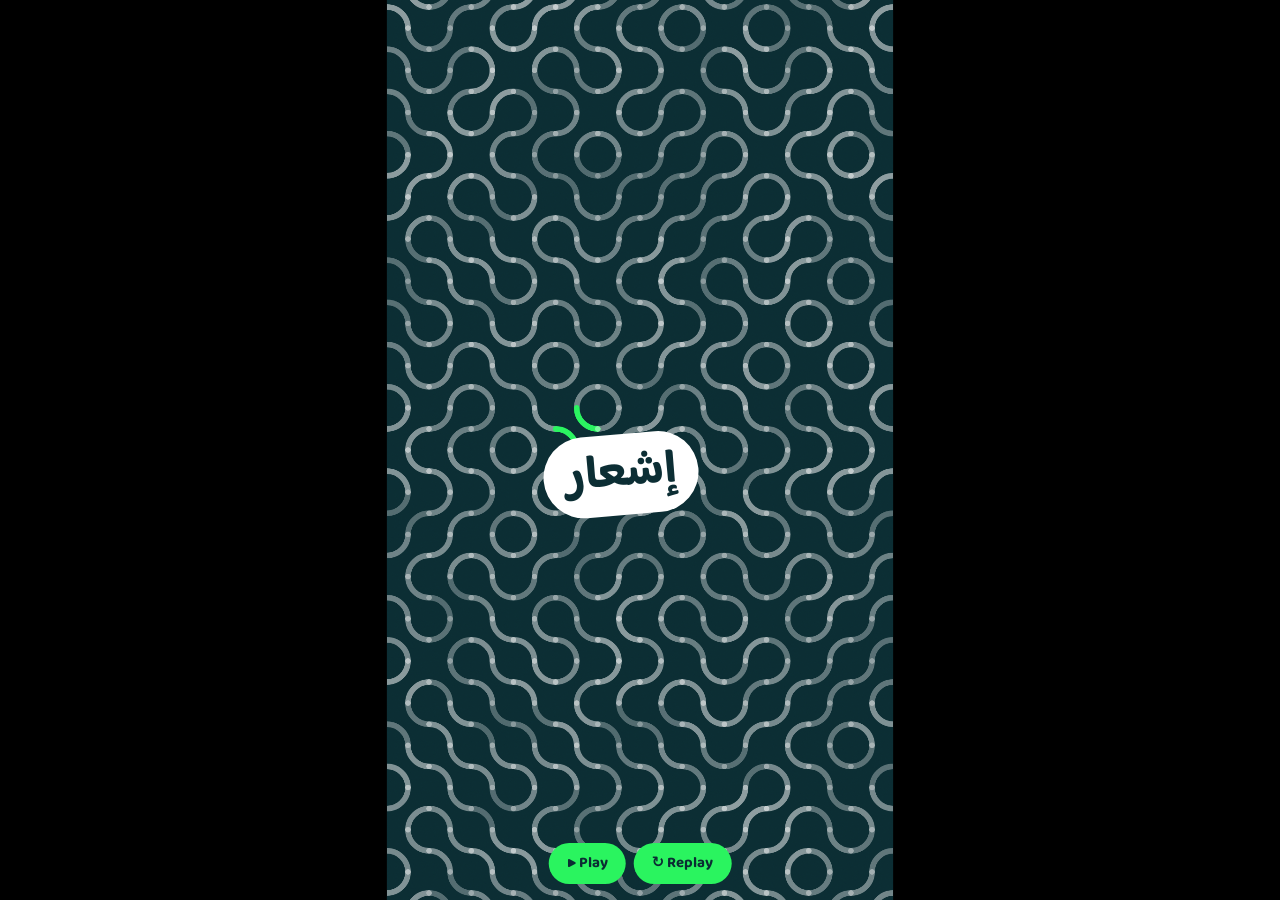
==== commit 9d3d7186: "Enforce studio rules: drop frame HUD and particle burst, no fade-ins End card now launches 14 day-do" ====
--- a/motion/focus-14/index.html
+++ b/motion/focus-14/index.html
@@ -31,18 +31,6 @@
   .ink { color: var(--teal); } .g { color: var(--green); } .w { color: #fff; }
   svg.i { stroke: currentColor; stroke-width: 2; fill: none; stroke-linecap: round; stroke-linejoin: round; }
 
-  /* HUD — technical frame, colour follows the field underneath */
-  #hud { position: absolute; inset: 0; pointer-events: none; color: var(--hud, rgba(255,255,255,.7)); font: 500 26px/1 var(--mono); letter-spacing: .06em; direction: ltr; z-index: 20; }
-  #hud .cr { position: absolute; width: 44px; height: 44px; border-color: currentColor; border-style: solid; border-width: 0; opacity: .8; }
-  #hud .tl { left: 36px; top: 36px; border-left-width: 3px; border-top-width: 3px; }
-  #hud .tr { right: 36px; top: 36px; border-right-width: 3px; border-top-width: 3px; }
-  #hud .bl { left: 36px; bottom: 36px; border-left-width: 3px; border-bottom-width: 3px; }
-  #hud .br { right: 36px; bottom: 36px; border-right-width: 3px; border-bottom-width: 3px; }
-  #hud .t { position: absolute; white-space: nowrap; }
-  #hTL { left: 100px; top: 58px; font-weight: 700; } #hTR { right: 100px; top: 52px; font: 700 30px/1 var(--font); direction: rtl; }
-  #hBL { left: 100px; bottom: 56px; } #hBR { right: 100px; bottom: 56px; }
-  #hBR i { display: inline-block; width: 16px; height: 16px; border: 2px solid currentColor; margin-left: 6px; vertical-align: -1px; }
-  #hBR i.on { background: currentColor; }
   #grain { position: absolute; inset: 0; z-index: 19; pointer-events: none; opacity: .07; mix-blend-mode: overlay;
     background-image: url("data:image/svg+xml,%3Csvg xmlns='http://www.w3.org/2000/svg' width='256' height='256'%3E%3Cfilter id='n'%3E%3CfeTurbulence type='fractalNoise' baseFrequency='.9' numOctaves='2' seed='14' stitchTiles='stitch'/%3E%3C/filter%3E%3Crect width='256' height='256' filter='url(%23n)'/%3E%3C/svg%3E"); }
   #wipe { position: absolute; inset: 0; display: none; }   /* below the scenes (DOM order), above the canvas */
@@ -208,7 +196,7 @@
 
   <section class="scene" id="EN">
     <div id="grad"></div>
-    <canvas id="burst" style="position:absolute;inset:0;width:1080px;height:1920px"></canvas>
+    <canvas id="dcv" style="position:absolute;inset:0;width:1080px;height:1920px"></canvas>
     <div id="logo"><img id="logoW" src="assets/logo-white.png" alt=""><img id="logoG" src="assets/logo-green.png" alt=""></div>
     <div class="r d w mask" id="k1"><span>تحدي ١٤ يوم</span></div>
     <div class="r d g mask" id="k2"><span>لاستعادة التركيز</span></div>
@@ -218,13 +206,6 @@
   </section>
 
   <div id="grain"></div>
-  <div id="hud">
-    <i class="cr tl"></i><i class="cr tr"></i><i class="cr bl"></i><i class="cr br"></i>
-    <div class="t" id="hTL">SAUDIFITX — FOCUS/14</div>
-    <div class="t" id="hTR"></div>
-    <div class="t" id="hBL"></div>
-    <div class="t" id="hBR"></div>
-  </div>
 </div>
 
 <div id="controls"><button id="play">▶ Play</button><button id="replay">↻ Replay</button></div>
@@ -310,9 +291,9 @@
 const svg = (k, cls = "i") => `<svg class="${cls}" viewBox="0 0 24 24">${ICON[k]}</svg>`;
 
 // ── static layout (deterministic, built once)
-const cv = $("cv"), ctx = cv.getContext("2d"), burst = $("burst"), bctx = burst.getContext("2d");
+const cv = $("cv"), ctx = cv.getContext("2d"), dcv = $("dcv"), dctx = dcv.getContext("2d");
 const DPR = window.devicePixelRatio || 1;
-for (const c of [cv, burst]) { c.width = 1080 * DPR; c.height = 1920 * DPR; }
+for (const c of [cv, dcv]) { c.width = 1080 * DPR; c.height = 1920 * DPR; }
 
 const WORDS = ["إشعار", "رسالة جديدة", "٩٩+", "تمرير", "فيديو قصير", "تنبيه", "بث مباشر", "@منشن", "ريلز", "لايك", "٣ رسائل", "تحديث", "ستوري", "إعلان", "١٢+", "تعليق", "قروب", "مكالمة فائتة"];
 const rng = mulberry32(14);   // same seed + draw order as score.py → pings land on these words
@@ -325,7 +306,7 @@
 const TILE = 90, TC = 12, TR_ = 22;
 
 const TILES = [["السوشال", "users", 0], ["الفيديو", "play", 0], ["الأخبار", "news", 0], ["المتصفح", "globe", 0],
-  ["الاتصال", "phone", 1], ["واتساب", "chat", 1], ["نفاذ", "id", 1], ["البنك", "bank", 1], ["الخرائط", "pin", 1], ["تطبيقات الدوام", "work", 1]];
+  ["الاتصال", "phone", 1], ["واتساب", "chat", 1], ["نفاذ", "id", 1], ["البنك", "bank", 1], ["الخرائط", "pin", 1], ["الدوام", "work", 1]];
 $("tiles").innerHTML = TILES.map(([l, ic, ok]) => { const fs = l.length > 8 ? "--fs:40px" : ""; return `<div class="tile ${ok ? "ok" : "blk"}"><div class="face front">${svg(ic)}<span class="lb" style="${fs}">${l}</span>${ok ? `<div class="badge">${svg("check")}</div>` : ""}</div>${ok ? "" : `<div class="face back">${svg(ic)}<span class="lb" style="${fs}">${l}</span></div>`}</div>`; }).join("");
 const tileEls = [...$("tiles").children];
 
@@ -337,7 +318,6 @@
 $("rows").innerHTML = RESULTS.map(([l, a], i) => `<div class="res" style="top:${560 + i * 300}px"><b>${l}</b><div class="arr">${svg(a)}</div></div>`).join("");
 const resEls = [...$("rows").children];
 
-const SECTIONS = [["problem0", "٠١ — المشكلة"], ["study", "٠٢ — الدليل"], ["product", "٠٣ — التحدي"], ["phone", "٠٤ — الخطة"], ["results", "٠٥ — النتيجة"], ["end", "٠٦ — ابدأ"]];
 
 // chart geometry for the attention-vs-age curve
 const CH = { x0: 130, x1: 950, y0: 640, y1: 1240, a0: 20, a1: 70 };
@@ -347,33 +327,18 @@
 // product ring dots: seeded scatter → ring
 const ringRng = mulberry32(77);
 const RING = Array.from({ length: 14 }, () => ({ x: 120 + ringRng() * 840, y: 300 + ringRng() * 900 }));
-// end-card burst particles
-const bRng = mulberry32(99);
-const PARTS = Array.from({ length: 80 }, () => ({ a: bRng() * Math.PI * 2, v: 500 + bRng() * 1500, s: 6 + bRng() * 16, kind: bRng(), col: bRng() < .6 ? COL.green : "#fff", life: 1.1 + bRng() * 1.2 }));
 
 function field(color) { $("stage").style.background = color; }
-function hud(dark) { $("hud").style.setProperty("--hud", dark ? "rgba(11,45,51,.75)" : "rgba(255,255,255,.72)"); }
 
 function seek(t) {
   ctx.setTransform(DPR, 0, 0, DPR, 0, 0);
   ctx.clearRect(0, 0, 1080, 1920);
   $("wipe").style.display = "none";
 
-  // ── HUD: section label, timecode, bar counter
-  {
-    let label = SECTIONS[0][1];
-    for (const [cue, l] of SECTIONS) if (cue === "problem0" || t >= C(cue)) label = l;
-    $("hTR").textContent = label;
-    const f = Math.floor(t * 60), ss = Math.floor(t) % 60, mm = Math.floor(t / 60);
-    $("hBL").textContent = `00:${String(mm).padStart(2, "0")}:${String(ss).padStart(2, "0")}:${String(f % 60).padStart(2, "0")}   60 FPS`;
-    const beat = Math.max(0, Math.floor((t - B(0)) / PERIOD)), bar = Math.floor(beat / 4) + 1;
-    $("hBR").innerHTML = `${[0, 1, 2, 3].map(k => `<i class="${k === beat % 4 ? "on" : ""}"></i>`).join("")}   ${BPM} BPM · BAR ${String(Math.min(bar, BARS)).padStart(2, "0")}/${BARS}`;
-  }
-
   // ── A: truchet chaos + notifications → snap into order → green wipe → ٤٠ ثانية
   if (scene("A", t, 0, C("problem"))) {
     const snap = C("snap"), wipe = C("wipe"), wk = io(p(t, wipe, wipe + .42));
-    field(COL.teal); hud(wk > .5);
+    field(COL.teal);
     if (wk < 1) {
       ctx.lineWidth = 12; ctx.lineCap = "round";
       const step = Math.floor(t * 8), fr = t * 8 - step;
@@ -421,14 +386,14 @@
     const cards = [["pc1", "problem", "p2", COL.paper, 1], ["pc2", "p2", "p3", COL.teal, 0], ["pc3", "p3", "study", COL.green, 1]];
     cards.forEach(([id, a, b]) => cardIn($(id), t, C(a), C(b)));
     const cur = t >= C("p3") ? 2 : t >= C("p2") ? 1 : 0;
-    field(cur === 0 ? COL.green : cards[cur - 1][3]); hud(cards[cur][4]);
+    field(cur === 0 ? COL.green : cards[cur - 1][3]);
   }
 
   // ── S1: attention-vs-age chart, marker rewinds 10 years
   if (scene("S1", t, C("study"), C("dots"))) {
-    field(COL.paper); hud(true);
+    field(COL.paper);
     reveal($("s1title"), t, C("study"));
-    css($("s1eye"), { o: out(p(t, C("study"), C("study") + .4)) * .7 });
+    $("s1eye").style.clipPath = `inset(0 0 0 ${(1 - out(p(t, C("study"), C("study") + .5))) * 100}%)`;
     const ink = a => `rgba(11,45,51,${a})`;
     // axes + ticks
     const ax = out(p(t, C("study") + .2, C("chart")));
@@ -437,11 +402,11 @@
     ctx.beginPath(); ctx.moveTo(CH.x0, CH.y0); ctx.lineTo(CH.x0, lerp(CH.y0, CH.y1, ay));
     if (axx > 0) ctx.lineTo(lerp(CH.x0, CH.x1, axx), CH.y1);
     ctx.stroke();
-    ctx.fillStyle = ink(.55 * ax); ctx.font = "500 40px 'Baloo Bhaijaan 2'"; ctx.textAlign = "center";
-    for (let a = 20; a <= 70; a += 10) { ctx.fillText(AR(a), ageX(a), CH.y1 + 58); ctx.fillRect(ageX(a) - 1.5, CH.y1, 3, 14); }
-    ctx.font = "700 42px 'Baloo Bhaijaan 2'"; ctx.fillStyle = ink(.8 * ax);
-    ctx.textAlign = "right"; ctx.fillText("العمر", CH.x1, CH.y1 + 118);
-    ctx.save(); ctx.translate(CH.x0 - 40, CH.y0 + 10); ctx.textAlign = "left"; ctx.fillText("الانتباه", 0, 0); ctx.restore();
+    ctx.fillStyle = ink(.65 * ax); ctx.font = "700 50px 'Baloo Bhaijaan 2'"; ctx.textAlign = "center";
+    for (let a = 20; a <= 70; a += 10) { ctx.fillText(AR(a), ageX(a), CH.y1 + 66); ctx.fillRect(ageX(a) - 1.5, CH.y1, 3, 14); }
+    ctx.font = "800 58px 'Baloo Bhaijaan 2'"; ctx.fillStyle = ink(.85 * ax);
+    ctx.textAlign = "right"; ctx.fillText("العمر", CH.x1, CH.y1 + 136);
+    ctx.save(); ctx.translate(CH.x0 - 40, CH.y0 - 10); ctx.textAlign = "left"; ctx.fillText("الانتباه", 0, 0); ctx.restore();
     // curve draws on
     const dk = io(p(t, C("chart"), C("chart", 1.8))), aEnd = lerp(20, 70, dk);
     ctx.strokeStyle = COL.teal; ctx.lineWidth = 10; ctx.lineCap = "round"; ctx.beginPath();
@@ -476,7 +441,7 @@
 
   // ── S2: 10×10 dots, 91 light up on a diagonal wave
   if (scene("S2", t, C("dots"), C("product") - .05)) {
-    field(COL.green); hud(true);
+    field(COL.green);
     const order = [];
     for (let r = 0; r < 10; r++) for (let c = 0; c < 10; c++) order.push({ r, c, key: (9 - c) + r + hash(r * 10 + c, 3) * .8 });
     order.sort((a, b) => a.key - b.key);
@@ -493,13 +458,13 @@
     $("pct").textContent = AR(lit) + "٪";
     css($("pct"), { s: 1 + .08 * decay(t, C("dotsFull"), .2) });
     reveal($("dotsLbl"), t, C("dotsLbl"));
-    [...$("metrics").children].forEach((el, i) => { const k = out(p(t, C("metrics") + i * .1, C("metrics") + i * .1 + .3)); css(el, { y: lerp(50, 0, k), o: k }); });
+    [...$("metrics").children].forEach((el, i) => { const k = out(p(t, C("metrics") + i * .1, C("metrics") + i * .1 + .3)); el.style.clipPath = `inset(0 0 0 ${(1 - k) * 100}% round 999px)`; css(el, { s: 1 + .06 * decay(t, C("metrics") + i * .1 + .3, .1) }); });
   }
 
   // ── PR: teal circle wipe, 14 dots lock into an orbit around the S-mark
   if (scene("PR", t, C("product") - .05, C("phone"))) {
     const wk = io(p(t, C("product") - .05, C("product") + .35));
-    field(COL.green); hud(wk < .5);
+    field(COL.green);
     ctx.fillStyle = COL.teal; ctx.beginPath(); ctx.arc(540, 960, wk * 1150, 0, Math.PI * 2); ctx.fill();
     const lock = io(p(t, C("product"), C("ringLock"))), spin = t * .35;
     RING.forEach((d, i) => {
@@ -518,9 +483,9 @@
 
   // ── PH: app tiles; blocked ones flip on the beat, allowed ones light up
   if (scene("PH", t, C("phone"), C("tracker"))) {
-    field(COL.paper); hud(true);
+    field(COL.paper);
     reveal($("phTitle"), t, C("phone") - .06);
-    css($("phLegend"), { o: out(p(t, C("allowed"), C("allowed") + .4)) * .6 });
+    $("phLegend").style.clipPath = `inset(0 0 0 ${(1 - out(p(t, C("allowed"), C("allowed") + .5))) * 100}%)`;
     tileEls.forEach((el, i) => {
       const tin = C("phone") + .25 + i * .05, k = out(p(t, tin, tin + .35));
       if (TILES[i][2] === 0) {
@@ -541,7 +506,7 @@
 
   // ── TR: 3D point-grid wave, one column per day
   if (scene("TR", t, C("tracker"), C("bars"))) {
-    field(COL.teal); hud(false);
+    field(COL.teal);
     const wk2 = t >= C("week2") - .06;
     $("trPhase").firstElementChild.textContent = wk2 ? "أسبوع ٢ · البناء" : "أسبوع ١ · القطع";
     reveal($("trPhase"), t, wk2 ? C("week2") - .06 : C("tracker"));
@@ -562,12 +527,12 @@
     ctx.font = "800 40px 'Baloo Bhaijaan 2'"; ctx.textAlign = "center";
     for (let i = 0; i < 14; i++) { ctx.fillStyle = t >= dayT(i) ? COL.green : "rgba(255,255,255,.4)"; ctx.fillText(AR(i + 1), 540 + (6.5 - i) * 70, 1540 + (1 - gin) * 200); }
     $("trNum").innerHTML = `<span class="u">اليوم</span> ${AR(Math.max(1, filled))}`;
-    css($("trNum"), { s: 1 + .06 * decay(t, filled ? dayT(filled - 1) : 0, .08), o: gin });
+    css($("trNum"), { s: 1 + .06 * decay(t, filled ? dayT(filled - 1) : 0, .08), y: (1 - gin) * 300 });
   }
 
   // ── FO: focus-session bars 30 → 90 with rolling numbers
   if (scene("FO", t, C("bars"), C("results"))) {
-    field(COL.green); hud(true);
+    field(COL.green);
     reveal($("foTitle"), t, C("bars") - .06);
     barEls.forEach((el, i) => {
       const tb = C("bar", i), k = out(p(t, tb - .18, tb + .25));
@@ -581,7 +546,7 @@
 
   // ── RE: day 14 before/after rows
   if (scene("RE", t, C("results"), C("message"))) {
-    field(COL.deep); hud(false);
+    field(COL.deep);
     reveal($("reEye"), t, C("results") - .06);
     reveal($("reTitle"), t, C("results") + .06);
     resEls.forEach((el, i) => {
@@ -597,25 +562,26 @@
     const cards = [["me1", "message", "m2", COL.teal, 0], ["me2", "m2", "m3", COL.white, 1], ["me3", "m3", "end", COL.green, 1]];
     cards.forEach(([id, a, b]) => cardIn($(id), t, C(a), C(b)));
     const cur = t >= C("m3") ? 2 : t >= C("m2") ? 1 : 0;
-    field(cur === 0 ? COL.deep : cards[cur - 1][3]); hud(cards[cur][4]);
+    field(cur === 0 ? COL.deep : cards[cur - 1][3]);
   }
 
   // ── EN: logo with particle burst, CTA
   if (scene("EN", t, C("end"), 1e9)) {
-    field(COL.teal); hud(false);
-    bctx.setTransform(DPR, 0, 0, DPR, 0, 0); bctx.clearRect(0, 0, 1080, 1920);
-    const ox = 90 + 165 * 900 / 1057, oy = 440 + 150 * 254 / 299, age = t - C("flick");
-    if (age > 0) PARTS.forEach(q => {
-      if (age > q.life) return;
-      const k = 3.2, d = q.v * (1 - Math.exp(-k * age)) / k, fade = 1 - age / q.life;
-      const x = ox + Math.cos(q.a) * d, y = oy + Math.sin(q.a) * d + 60 * age * age;
-      bctx.globalAlpha = fade; bctx.fillStyle = bctx.strokeStyle = q.col; bctx.lineWidth = 3;
-      bctx.beginPath();
-      if (q.kind < .5) { bctx.arc(x, y, q.s * .5, 0, Math.PI * 2); bctx.fill(); }
-      else if (q.kind < .75) { bctx.arc(x, y, q.s * .6, 0, Math.PI * 2); bctx.stroke(); }
-      else { bctx.moveTo(x, y - q.s * .6); bctx.lineTo(x + q.s * .55, y + q.s * .4); bctx.lineTo(x - q.s * .55, y + q.s * .4); bctx.closePath(); bctx.fill(); }
-    });
-    bctx.globalAlpha = 1;
+    field(COL.teal);
+    // the arrow in the S launches the 14 days: one dot per 16th, each lands in a row under the logo
+    dctx.setTransform(DPR, 0, 0, DPR, 0, 0); dctx.clearRect(0, 0, 1080, 1920);
+    const tipX = 90 + 455 * 900 / 1057, tipY = 440 + 60 * 254 / 299;
+    for (let i = 0; i < 14; i++) {
+      const tl = C("flick") + i * BEAT() / 4, k = io(p(t, tl, tl + .38));
+      if (t < tl) continue;
+      const ex = 900 - i * 55, ey = 770;
+      const cx = lerp(tipX, ex, .5) + 40, cy = Math.min(tipY, ey) - 220;             // arc up, then down into the slot
+      const x = (1 - k) ** 2 * tipX + 2 * (1 - k) * k * cx + k * k * ex;
+      const y = (1 - k) ** 2 * tipY + 2 * (1 - k) * k * cy + k * k * ey;
+      const landed = k >= 1, pop = landed ? 1 + .6 * decay(t, tl + .38, .1) : 1;
+      dctx.beginPath(); dctx.arc(x, y, (landed ? 17 : 11) * pop, 0, Math.PI * 2);
+      dctx.fillStyle = landed ? COL.green : "#fff"; dctx.fill();
+    }
     css($("grad"), { o: .5 + .5 * out(p(t, C("end"), C("k1"))) });
     const wk = out(p(t, C("end"), C("end") + .4));
     $("logoW").style.clipPath = `inset(0 ${(1 - wk) * 100}% 0 0)`;
@@ -629,7 +595,7 @@
     css($("btn"), { s: 1 + .04 * decay(t, C("btn"), .12) + .05 * decay(t, lastBar, .15) });
     reveal($("bio"), t, C("btn") + .3);
     const sk = out(p(t, C("social"), C("social") + .35));
-    css($("social"), { x: lerp(-60, 0, sk), o: sk });
+    $("social").style.clipPath = `inset(0 ${(1 - sk) * 100}% 0 0)`;
   }
 }
 
